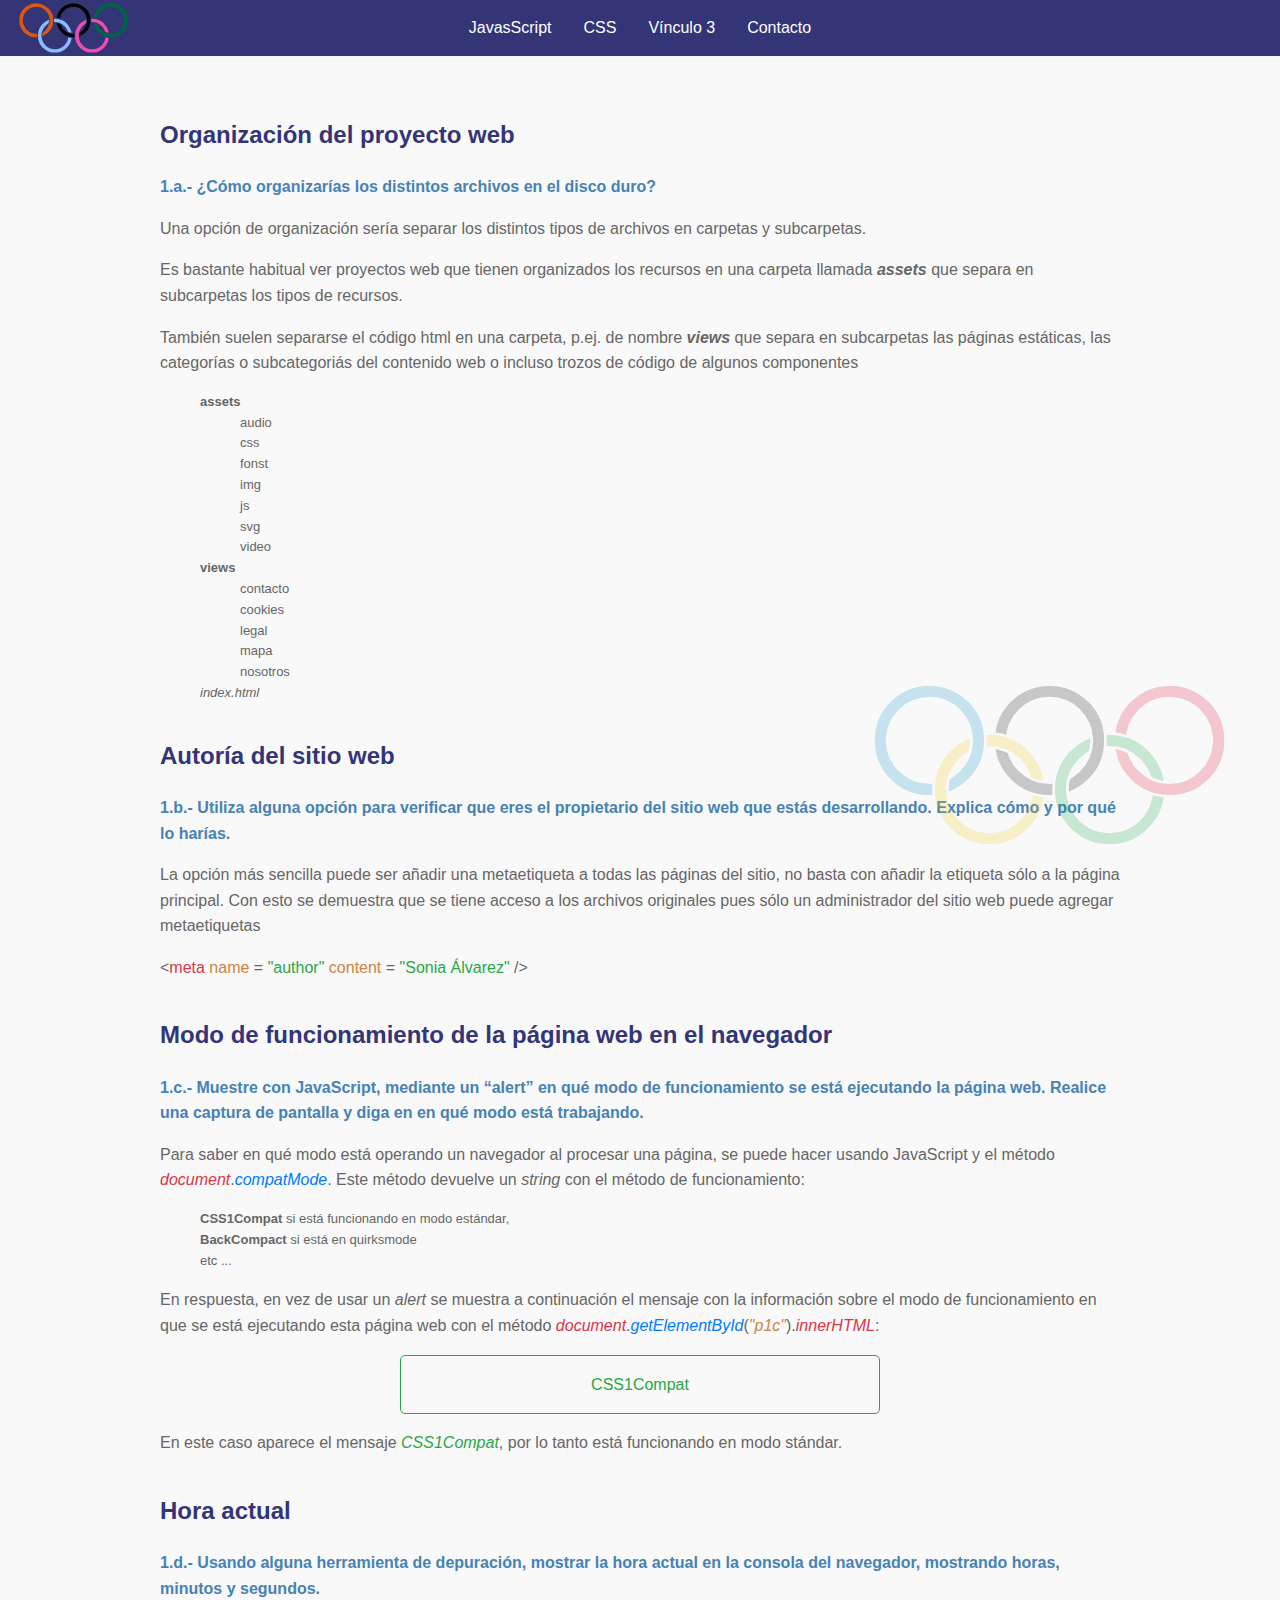
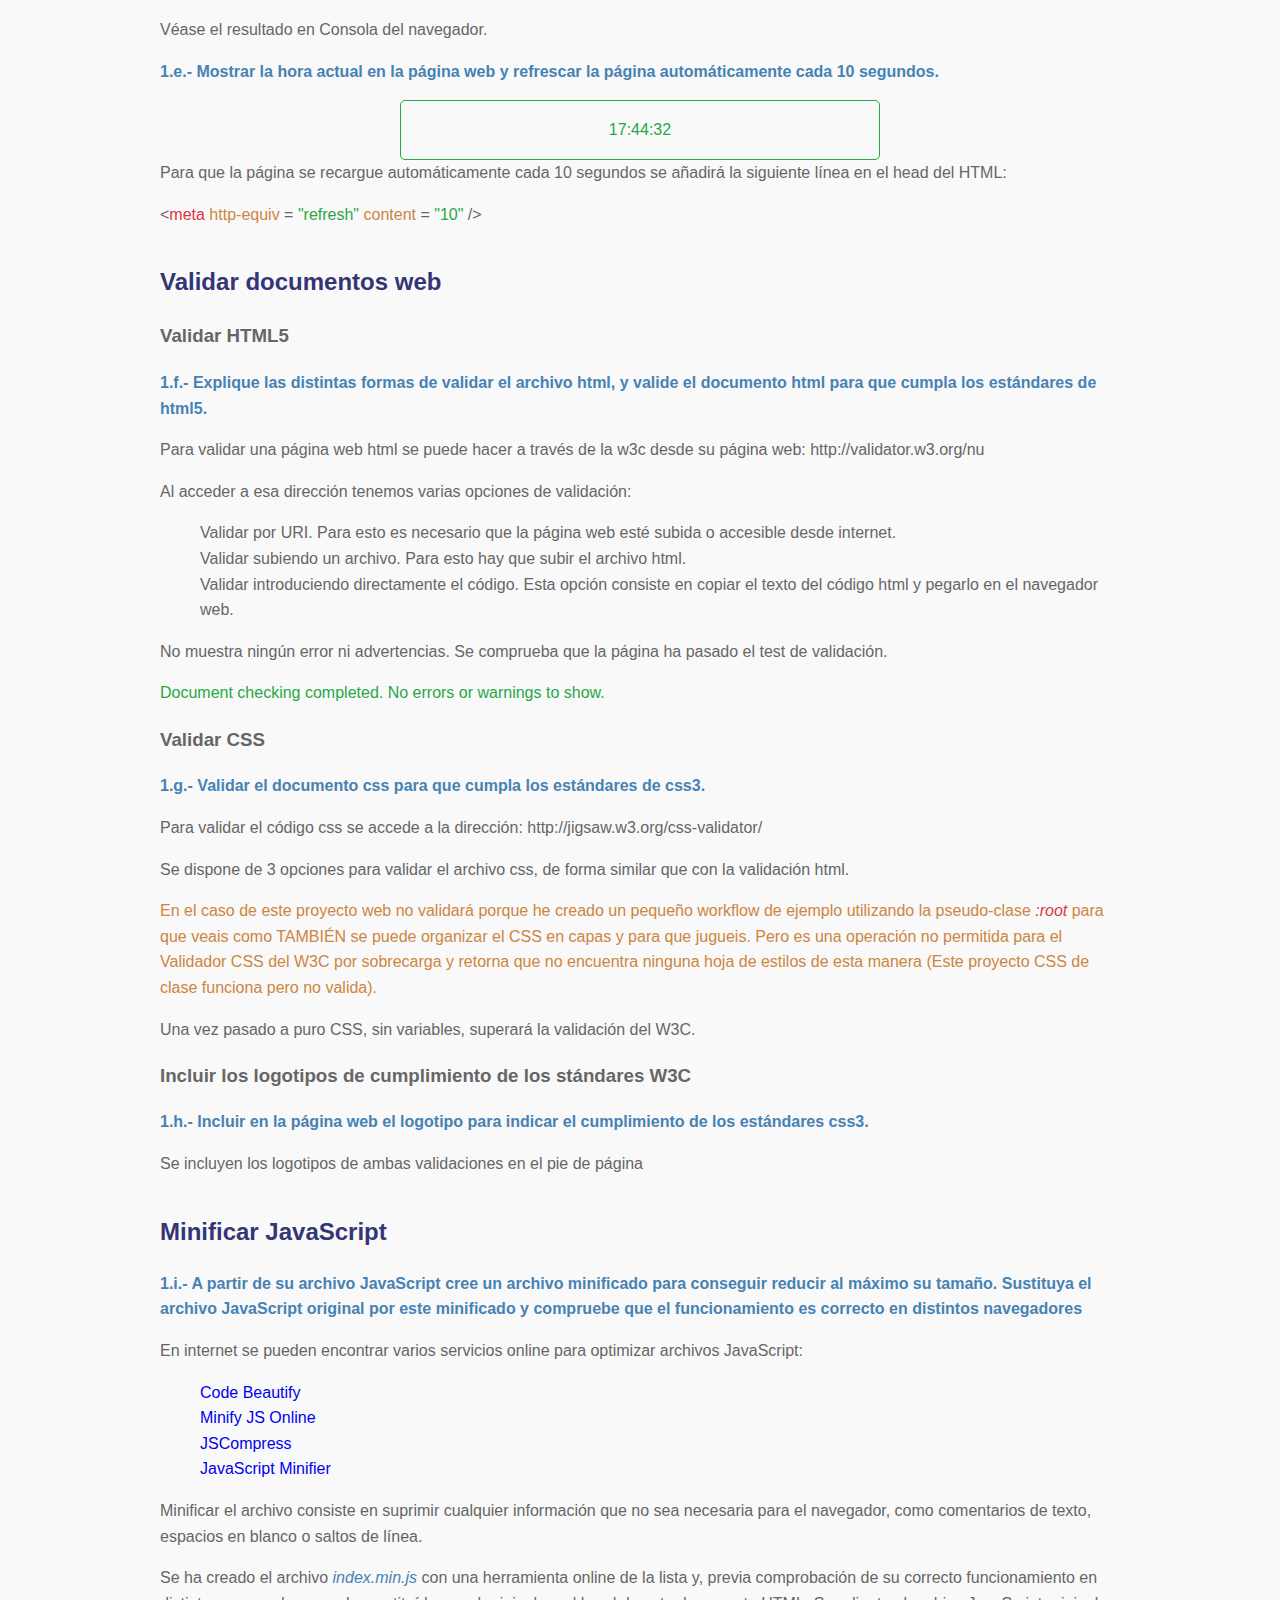
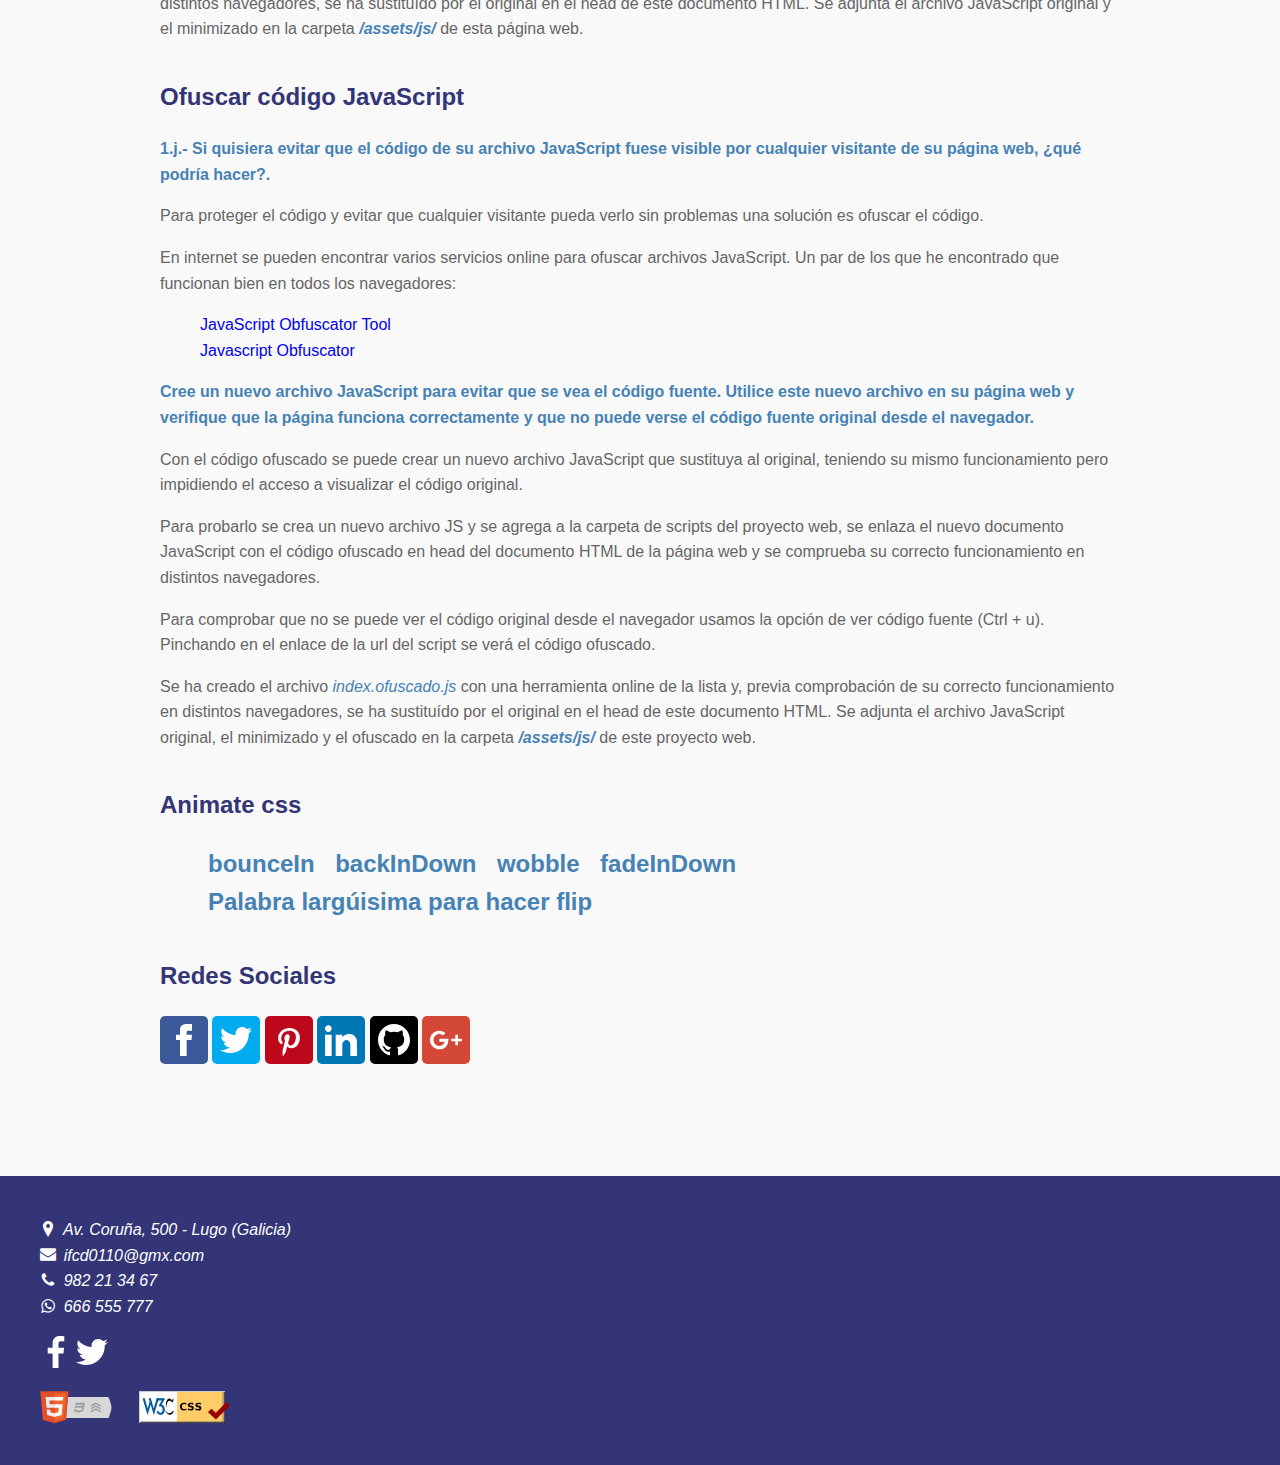
==== index.html @ 05349171 "Probando rutas a css" ====
<!DOCTYPE html>
<html lang="es" dir="ltr">

<head>
    <meta charset="utf-8" />
    <meta name="viewport" content="width=device-width, initial-scale=1.0" />
    <meta http-equiv="X-UA-Compatible" content="ie=edge" />
    <meta name="robots" content="noIndex, noFollow" />
    <meta name="description" content="UF1306 Pruebas de funcionalidades y optimización de páginas web. Unidad Didáctica 3. Pruebas y verificación" />
    <link rel="shortcut icon" href="assets/img/favicon.ico" type="image/vnd.microsoft.icon" />
    <link rel="stylesheet" href="assets/css/common/_vendors/normalize.css" />
    <link rel="stylesheet" href="assets/css/common/_vendors/animate.css" />
    <link rel="stylesheet" href="assets/css/common/utils/flexbox.css" />
    <link rel="stylesheet" href="assets/css/common/utils/visibilidad.css" />
    <link rel="stylesheet" href="assets/css/aplicado.css" />

    <!-- 1.b.- Verificar que eres el propietario del sitio web -->
    <meta name="author" content="Sonia Álvarez" />

    <!-- 1.e.- Refrescar la página automáticamente cada 10 segundos. -->
    <!-- <meta http-equiv="refresh" content="10" /> -->

    <!-- 1.c y 1.d -->
    <!-- <script src="assets/js/index.js"></script> -->

    <!-- 1.i.- A partir de su archivo JavaScript cree un archivo minificado para conseguir reducir al máximo su tamaño. -->
    <!-- <script src="assets/js/index.min.js"></script> -->

    <!-- 1.j.- Cree un nuevo archivo JavaScript para evitar que se vea el código fuente -->
    <script src="assets/js/index.ofuscado.js"></script>

    <title>UF1306 | Validaciones web</title>
</head>

<body>
    <header class="distribute">
        <a href="index.html" title="Inicio">
            <figure class="logo"></figure>
            <h1 class="pechado">MF0951 | Integración de componentes software en páginas web</h1>
        </a>
    </header>
    <nav class="main-center">
        <h2 class="pechado">Menú Principal</h2>
        <input id="icon-menu" name="icon-menu" type="checkbox" />
        <label for="icon-menu" class="icon-menu" aria-label="Abrir/Cerrar">Menú</label>

        <ul class="principal">
            <li>
                <a href="pages/javascript/index.html">JavasScript</a>
                <ul>
                    <li>
                        <a href="pages/javascript/formularios.html">Formularios</a>
                    </li>
                </ul>
            </li>
            <li>
                <a href="pages/css/index.html">CSS</a>
                <ul>
                    <li>
                        <a href="pages/css/textos.html">Textos</a>
                    </li>
                    <li>
                        <a href="pages/css/imagenes.html">Imágenes</a>
                    </li>
                    <li>
                        <a href="#">Vínculo 2.c</a>
                    </li>
                </ul>
            </li>
            <li>
                <a href="#">Vínculo 3</a>
            </li>
            <li>
                <a href="pages/contacto.html">Contacto</a>
            </li>
        </ul>
    </nav>
    <main class="agua">
        <article>
            <h2>Organización del proyecto web</h2>
            <ul>
                <li>
                    <span>

                    </span>
                </li>
            </ul>
            <p class="color-info">
                <strong>1.a.- ¿Cómo organizarías los distintos archivos en el disco duro?</strong>
            </p>
            <p>
                Una opción de organización sería separar los distintos tipos de archivos en carpetas y subcarpetas.
            </p>
            <p>
                Es bastante habitual ver proyectos web que tienen organizados los recursos en una carpeta llamada <strong><em>assets</em></strong> que separa en subcarpetas los tipos de recursos.
            </p>
            <p>
                También suelen separarse el código html en una carpeta, p.ej. de nombre <strong><em>views</em></strong> que separa en subcarpetas las páginas estáticas, las categorías o subcategoriás del contenido web o incluso trozos de código de
                algunos componentes
            </p>
            <ul class="small">
                <li>
                    <strong>assets</strong>
                    <ul>
                        <li>audio</li>
                        <li>css</li>
                        <li>fonst</li>
                        <li>img</li>
                        <li>js</li>
                        <li>svg</li>
                        <li>video</li>
                    </ul>
                </li>
                <li>
                    <strong>views</strong>
                    <ul>
                        <li>contacto</li>
                        <li>cookies</li>
                        <li>legal</li>
                        <li>mapa</li>
                        <li>nosotros</li>
                    </ul>
                </li>
                <li><em>index.html</em></li>
            </ul>
        </article>
        <article>
            <h2>Autoría del sitio web</h2>
            <p class="color-info">
                <strong>
                    1.b.- Utiliza alguna opción para verificar que eres el propietario del sitio web que estás desarrollando. Explica cómo y por qué lo harías.
                </strong>
            </p>
            <p>
                La opción más sencilla puede ser añadir una metaetiqueta a todas las páginas del sitio, no basta con añadir la etiqueta sólo a la página principal. Con esto se demuestra que se tiene acceso a los archivos originales pues sólo un
                administrador del sitio web puede agregar metaetiquetas
            </p>
            <p>&lt;<span class="color-danger">meta </span>
                <span class="color-warning">name</span>
                <span>=</span>
                <span class="color-success">"author"</span>
                <span class="color-warning">content</span>
                <span>=</span>
                <span class="color-success">"Sonia Álvarez"</span>
                <span>/></span>
            </p>
        </article>
        <article>
            <h2>Modo de funcionamiento de la página web en el navegador</h2>
            <p class="color-info">
                <strong>
                    1.c.- Muestre con JavaScript, mediante un “alert” en qué modo de funcionamiento se está ejecutando la página web. Realice una captura de pantalla y diga en en qué modo está trabajando.
                </strong>
            </p>
            <p>
                Para saber en qué modo está operando un navegador al procesar una página, se puede hacer usando JavaScript y el método <em class="color-danger">document</em>.<em class="color-primary">compatMode</em>. Este método devuelve un
                <em>string</em> con el método de funcionamiento:
            </p>
            <ul class="small">
                <li>
                    <strong>CSS1Compat</strong>
                    <span>
                        si está funcionando en modo estándar,
                    </span>
                </li>
                <li>
                    <strong>BackCompact</strong>
                    <span>
                        si está en quirksmode
                    </span>
                </li>
                <li>etc ...</li>
            </ul>

            <p>
                En respuesta, en vez de usar un <em>alert</em> se muestra a continuación el mensaje con la información sobre el modo de funcionamiento en que se está ejecutando esta página web con el método <em class="color-danger">document</em>.<em
                    class="color-primary">getElementById</em>(<em class="color-warning">"p1c"</em>).<em class="color-danger">innerHTML</em>:
            </p>
            <p id="p1c" class="color-success"></p>
            <p>
                En este caso aparece el mensaje <em id="p1c2" class="color-success"></em>, por lo tanto está funcionando en modo stándar.
            </p>
        </article>
        <article>
            <h2>Hora actual</h2>
            <p class="color-info">
                <strong>
                    1.d.- Usando alguna herramienta de depuración, mostrar la hora actual en la consola del navegador, mostrando horas, minutos y segundos.
                </strong>
            </p>
            <p>
                Véase el resultado en Consola del navegador.
            </p>
            <p class="color-info">
                <strong>
                    1.e.- Mostrar la hora actual en la página web y refrescar la página automáticamente cada 10 segundos.
                </strong>
            </p>
            <p id="p1d" class="color-success"></p>

            Para que la página se recargue automáticamente cada 10 segundos se añadirá la siguiente línea en el head del HTML:

            <p>&lt;<span class="color-danger">meta </span>
                <span class="color-warning">http-equiv</span>
                <span>=</span>
                <span class="color-success">"refresh"</span>
                <span class="color-warning">content</span>
                <span>=</span>
                <span class="color-success">"10"</span>
                <span>/></span>
            </p>
        </article>
        <article>
            <h2>Validar documentos web</h2>
            <h3>Validar HTML5</h3>
            <p class="color-info">
                <strong>
                    1.f.- Explique las distintas formas de validar el archivo html, y valide el documento html para que cumpla los estándares de html5.
                </strong>
            </p>
            <p>
                Para validar una página web html se puede hacer a través de la w3c desde su página web: http://validator.w3.org/nu
            </p>
            <p>
                Al acceder a esa dirección tenemos varias opciones de validación:
            </p>
            <ul class="abc">
                <li>
                    Validar por URI. Para esto es necesario que la página web esté subida o accesible desde internet.
                </li>
                <li>
                    Validar subiendo un archivo. Para esto hay que subir el archivo html.
                </li>
                <li>
                    Validar introduciendo directamente el código. Esta opción consiste en copiar el texto del código html y pegarlo en el navegador web.
                </li>
            </ul>
            <p>
                No muestra ningún error ni advertencias. Se comprueba que la página ha pasado el test de validación.
            </p>
            <p class="color-success">
                Document checking completed. No errors or warnings to show.
            </p>
            <h3>Validar CSS</h3>
            <p class="color-info">
                <strong>
                    1.g.- Validar el documento css para que cumpla los estándares de css3.
                </strong>
            </p>
            <p>
                Para validar el código css se accede a la dirección: http://jigsaw.w3.org/css-validator/
            </p>
            <p>
                Se dispone de 3 opciones para validar el archivo css, de forma similar que con la validación html.
            </p>
            <p class="color-warning">
                En el caso de este proyecto web no validará porque he creado un pequeño workflow de ejemplo utilizando la pseudo-clase <em class="color-danger">:root</em> para que veais como TAMBIÉN se puede organizar el CSS en capas y para que
                jugueis.
                Pero es una operación no permitida para el Validador CSS del W3C por sobrecarga y retorna que no encuentra ninguna hoja de estilos de esta manera (Este proyecto CSS de clase funciona pero no valida).
            </p>
            <p>
                Una vez pasado a puro CSS, sin variables, superará la validación del W3C.
            </p>
            <h3>Incluir los logotipos de cumplimiento de los stándares W3C</h3>
            <p class="color-info">
                <strong>
                    1.h.- Incluir en la página web el logotipo para indicar el cumplimiento de los estándares css3.
                </strong>
            </p>
            <p>
                Se incluyen los logotipos de ambas validaciones en el pie de página
            </p>
        </article>
        <article>
            <h2>Minificar JavaScript</h2>
            <p class="color-info">
                <strong>
                    1.i.- A partir de su archivo JavaScript cree un archivo minificado para conseguir reducir al máximo su tamaño. Sustituya el archivo JavaScript original por este minificado y compruebe que el funcionamiento es correcto en distintos
                    navegadores
                </strong>
            </p>
            <p>
                En internet se pueden encontrar varios servicios online para optimizar archivos JavaScript:
            </p>
            <ul>
                <li>
                    <a href="https://codebeautify.org/minify-js" target="_blank">Code Beautify</a>
                </li>
                <li>
                    <a href="https://minify-js.com/" target="_blank">Minify JS Online</a>
                </li>
                <li>
                    <a href="https://jscompress.com/" target="_blank">JSCompress</a>
                </li>
                <li>
                    <a href="https://www.toptal.com/developers/javascript-minifier/" target="_blank">JavaScript Minifier</a>
                </li>
            </ul>
            <p>
                Minificar el archivo consiste en suprimir cualquier información que no sea necesaria para el navegador, como comentarios de texto, espacios en blanco o saltos de línea.
            </p>
            <p>
                Se ha creado el archivo <em class="color-info">index.min.js</em> con una herramienta online de la lista y, previa comprobación de su correcto funcionamiento en distintos navegadores, se ha sustituído por el original en el head de este
                documento HTML. Se adjunta el archivo JavaScript original y el minimizado en la carpeta <strong class="color-info"><em>/assets/js/</em></strong> de esta página web.
            </p>
        </article>
        <article>
            <h2>Ofuscar código JavaScript</h2>
            <p class="color-info">
                <strong>
                    1.j.- Si quisiera evitar que el código de su archivo JavaScript fuese visible por cualquier visitante de su página web, ¿qué podría hacer?.
                </strong>
            </p>
            <p>
                Para proteger el código y evitar que cualquier visitante pueda verlo sin problemas una solución es ofuscar el código.
            </p>
            <p>
                En internet se pueden encontrar varios servicios online para ofuscar archivos JavaScript. Un par de los que he encontrado que funcionan bien en todos los navegadores:
            </p>
            <ul>
                <li>
                    <a href="https://www.obfuscator.io/" target="_blank">JavaScript Obfuscator Tool</a>
                </li>
                <li>
                    <a href="https://www.javascriptobfuscator.com/Javascript-Obfuscator.aspx" target="_blank"> Javascript Obfuscator</a>
                </li>
            </ul>
            <p class="color-info">
                <strong>
                    Cree un nuevo archivo JavaScript para evitar que se vea el código fuente. Utilice este nuevo archivo en su página web y verifique que la página funciona correctamente y que no puede verse el código fuente original desde el
                    navegador.
                </strong>
            </p>
            <p>
                Con el código ofuscado se puede crear un nuevo archivo JavaScript que sustituya al original, teniendo su mismo funcionamiento pero impidiendo el acceso a visualizar el código original.
            </p>
            <p>
                Para probarlo se crea un nuevo archivo JS y se agrega a la carpeta de scripts del proyecto web, se enlaza el nuevo documento JavaScript con el código ofuscado en head del documento HTML de la página web y se comprueba su correcto
                funcionamiento en distintos navegadores.
            </p>
            <p>
                Para comprobar que no se puede ver el código original desde el navegador usamos la opción de ver código fuente (Ctrl + u). Pinchando en el enlace de la url del script se verá el código ofuscado.
            </p>
            <p>
                Se ha creado el archivo <em class="color-info">index.ofuscado.js</em> con una herramienta online de la lista y, previa comprobación de su correcto funcionamiento en distintos navegadores, se ha sustituído por el original en el head de
                este documento HTML. Se adjunta el archivo JavaScript original, el minimizado y el ofuscado en la carpeta <strong class="color-info"><em>/assets/js/</em></strong> de este proyecto web.
            </p>
        </article>
        <article class="animaciones">
            <h2>Animate css</h2>
            <ul>
                <li class="animate__animated animate__bounceIn animate__infinite">bounceIn</li>
                <li class="animate__animated animate__backInDown">backInDown</li>
                <li class="animate__animated animate__wobble">wobble</li>
                <li class="animate__animated animate__fadeInDown">fadeInDown</li>
                <li class="animate__animated animate__flip animate__delay-5s">Palabra largúisima para hacer flip</li>
            </ul>
        </article>
        <article>
            <h2>Redes Sociales</h2>
            <ul class="sociales">
                <li class="facebook">
                    <a href="https://es-es.facebook.com/" target="_blank" title="Síguenos en Facebook">
                        <figure class="social facebook">
                            <svg xmlns="http://www.w3.org/2000/svg"
                                width="24" height="24" viewBox="0 0 24 24">
                                <path d="M9 8h-3v4h3v12h5v-12h3.642l.358-4h-4v-1.667c0-.955.192-1.333 1.115-1.333h2.885v-5h-3.808c-3.596 0-5.192 1.583-5.192 4.615v3.385z"/>
                            </svg>
                        </figure>
                    </a>
                </li>
                <li class="twitter">
                    <a href="https://twitter.com/" target="_blank" title="Síguenos en Twitter">
                        <figure class="social twitter">
                            <svg xmlns="http://www.w3.org/2000/svg"
                                width="24" height="24" viewBox="0 0 24 24">
                                <path
                                    d="M24 4.557c-.883.392-1.832.656-2.828.775 1.017-.609 1.798-1.574 2.165-2.724-.951.564-2.005.974-3.127 1.195-.897-.957-2.178-1.555-3.594-1.555-3.179 0-5.515 2.966-4.797 6.045-4.091-.205-7.719-2.165-10.148-5.144-1.29 2.213-.669 5.108 1.523 6.574-.806-.026-1.566-.247-2.229-.616-.054 2.281 1.581 4.415 3.949 4.89-.693.188-1.452.232-2.224.084.626 1.956 2.444 3.379 4.6 3.419-2.07 1.623-4.678 2.348-7.29 2.04 2.179 1.397 4.768 2.212 7.548 2.212 9.142 0 14.307-7.721 13.995-14.646.962-.695 1.797-1.562 2.457-2.549z"/>
                            </svg>
                        </figure>
                    </a>
                </li>
                <li class="pinterest">
                    <a href="https://www.pinterest.es/" target="_blank" title="Síguenos en Pinterest">
                        <figure class="social">
                            <svg role="img" version="1.1" xmlns="http://www.w3.org/2000/svg" xmlns:xlink="http://www.w3.org/1999/xlink" x="0px" y="0px" xml:space="preserve" aria-hidden="true"
                                width="56.693" height="56.693" viewBox="0 0 56.693 56.693">

                                <path d="m29.514499,6.909911c-13.586,0 -20.437,9.74 -20.437,17.864c0,4.918 1.862,9.293 5.855,10.922c0.655,0.27 1.242,0.01 1.432,-0.715c0.132,-0.5 0.445,-1.766 0.584,-2.295c0.191,-0.717 0.117,-0.967 -0.412,-1.594c-1.151,-1.357 -1.888,-3.115 -1.888,-5.607c0,-7.226 5.407,-13.695 14.079,-13.695c7.679,0 11.898,4.692 11.898,10.957c0,8.246 -3.649,15.205 -9.065,15.205c-2.992,0 -5.23,-2.473 -4.514,-5.508c0.859,-3.623 2.524,-7.531 2.524,-10.148c0,-2.34 -1.257,-4.292 -3.856,-4.292c-3.058,0 -5.515,3.164 -5.515,7.401c0,2.699 0.912,4.525 0.912,4.525s-3.129,13.26 -3.678,15.582c-1.092,4.625 -0.164,10.293 -0.085,10.865c0.046,0.34 0.482,0.422 0.68,0.166c0.281,-0.369 3.925,-4.865 5.162,-9.359c0.351,-1.271 2.011,-7.859 2.011,-7.859c0.994,1.896 3.898,3.562 6.986,3.562c9.191,0 15.428,-8.379 15.428,-19.595c0.001,-8.483 -7.183,-16.382 -18.101,-16.382z"/>
                            </svg>

                        </figure>
                    </a>
                </li>
                <li class="linkedin">
                    <a href="https://es.linkedin.com/" target="_blank" title="Síguenos en LinkedIn">
                        <figure class="social">
                            <svg xmlns="http://www.w3.org/2000/svg"
                                width="24" height="24" viewBox="0 0 24 24">
                                <path d="M4.98 3.5c0 1.381-1.11 2.5-2.48 2.5s-2.48-1.119-2.48-2.5c0-1.38 1.11-2.5 2.48-2.5s2.48 1.12 2.48 2.5zm.02 4.5h-5v16h5v-16zm7.982 0h-4.968v16h4.969v-8.399c0-4.67 6.029-5.052 6.029 0v8.399h4.988v-10.131c0-7.88-8.922-7.593-11.018-3.714v-2.155z"/>
                            </svg>
                        </figure>
                    </a>
                </li>
                <li class="github">
                    <a href="https://github.com/" target="_blank" title="Síguenos en GitHub">
                        <figure class="social">
                            <svg xmlns="http://www.w3.org/2000/svg"
                                width="24" height="24" viewBox="0 0 24 24">
                                <path d="M12 0c-6.626 0-12 5.373-12 12 0 5.302 3.438 9.8 8.207 11.387.599.111.793-.261.793-.577v-2.234c-3.338.726-4.033-1.416-4.033-1.416-.546-1.387-1.333-1.756-1.333-1.756-1.089-.745.083-.729.083-.729 1.205.084 1.839 1.237 1.839 1.237 1.07 1.834 2.807 1.304 3.492.997.107-.775.418-1.305.762-1.604-2.665-.305-5.467-1.334-5.467-5.931 0-1.311.469-2.381 1.236-3.221-.124-.303-.535-1.524.117-3.176 0 0 1.008-.322 3.301 1.23.957-.266 1.983-.399 3.003-.404 1.02.005 2.047.138 3.006.404 2.291-1.552 3.297-1.23 3.297-1.23.653 1.653.242 2.874.118 3.176.77.84 1.235 1.911 1.235 3.221 0 4.609-2.807 5.624-5.479 5.921.43.372.823 1.102.823 2.222v3.293c0 .319.192.694.801.576 4.765-1.589 8.199-6.086 8.199-11.386 0-6.627-5.373-12-12-12z"/>
                            </svg>
                        </figure>
                    </a>
                </li>
                <li class="googleplus">
                    <a href="https://plus.google.com/" target="_blank" title="Síguenos en Google +">
                        <figure class="social">
                            <svg xmlns="http://www.w3.org/2000/svg"
                                width="24" height="24" viewBox="0 0 24 24">
                                <path d="M7 11v2.4h3.97c-.16 1.029-1.2 3.02-3.97 3.02-2.39 0-4.34-1.979-4.34-4.42 0-2.44 1.95-4.42 4.34-4.42 1.36 0 2.27.58 2.79 1.08l1.9-1.83c-1.22-1.14-2.8-1.83-4.69-1.83-3.87 0-7 3.13-7 7s3.13 7 7 7c4.04 0 6.721-2.84 6.721-6.84 0-.46-.051-.81-.111-1.16h-6.61zm0 0 17 2h-3v3h-2v-3h-3v-2h3v-3h2v3h3v2z" fill-rule="evenodd" clip-rule="evenodd"/>
                            </svg>
                        </figure>
                    </a>
                </li>
            </ul>
        </article>
    </main>
    <footer>
        <h2 class="pechado">Pie de página</h2>
        <section class="contentinfo">
            <h3 class="pechado">Información de contacto</h3>
            <address>
                <ul>
                    <li>
                        <a href="https://goo.gl/maps/s3k1C7FEyn3WrrVn7" title="Ven a visitarnos" target="_blank">
                            <span class="icon-location" aria-hidden="true"></span>
                            <span>Av. Coruña, 500 - Lugo (Galicia)</span>
                        </a>
                    </li>
                    <li>
                        <a href="mailto:ifcd0110@gmx.com" title="Escríbenos" target="_blank">
                            <span class="icon-mail" aria-hidden="true"></span>
                            <span>ifcd0110@gmx.com</span>
                        </a>
                    </li>
                    <li>
                        <a href="tel:+34982213467" title="Llámanos" target="_blank">
                            <span class="icon-phone" aria-hidden="true"></span>
                            <span>982 21 34 67</span>
                        </a>
                    </li>
                    <li>
                        <a href="whatsapp://send?" title="Chatea con nosostros" target="_blank">
                            <span class="icon-whatsapp" aria-hidden="true"></span>
                            <span>666 555 777</span>
                        </a>
                    </li>
                </ul>
            </address>
        </section>

        <section class="sociales">
            <h3 class="pechado">Síguenos en nuestras redes sociales</h3>
            <ul>
                <li>
                    <a href="https://es-es.facebook.com/" target="_blank" title="Síguenos en Facebook">
                        <figure class="social facebook">
                            <svg role="img" version="1.1" xmlns="http://www.w3.org/2000/svg" xmlns:xlink="http://www.w3.org/1999/xlink" x="0px" y="0px" xml:space="preserve" width="16" height="16" viewBox="0 0 155.139 155.139">

                                <path d="M89.584,155.139V84.378h23.742l3.562-27.585H89.584V39.184
                         		c0-7.984,2.208-13.425,13.67-13.425l14.595-0.006V1.08C115.325,0.752,106.661,0,96.577,0C75.52,0,61.104,12.853,61.104,36.452
                         		v20.341H37.29v27.585h23.814v70.761H89.584z" />
                            </svg>

                        </figure>
                    </a>
                </li>
                <li>
                    <figure class="social twitter">
                        <svg role="img" version="1.1" xmlns="http://www.w3.org/2000/svg" xmlns:xlink="http://www.w3.org/1999/xlink" x="0px" y="0px" xml:space="preserve" width="100%" height="100%" viewBox="0 0 16 16">

                            <path
                                d="M15.969,3.058c-0.586,0.26-1.217,0.436-1.878,0.515c0.675-0.405,1.194-1.045,1.438-1.809c-0.632,0.375-1.332,0.647-2.076,0.793c-0.596-0.636-1.446-1.033-2.387-1.033c-1.806,0-3.27,1.464-3.27,3.27 c0,0.256,0.029,0.506,0.085,0.745C5.163,5.404,2.753,4.102,1.14,2.124C0.859,2.607,0.698,3.168,0.698,3.767 c0,1.134,0.577,2.135,1.455,2.722C1.616,6.472,1.112,6.325,0.671,6.08c0,0.014,0,0.027,0,0.041c0,1.584,1.127,2.906,2.623,3.206 C3.02,9.402,2.731,9.442,2.433,9.442c-0.211,0-0.416-0.021-0.615-0.059c0.416,1.299,1.624,2.245,3.055,2.271 c-1.119,0.877-2.529,1.4-4.061,1.4c-0.264,0-0.524-0.015-0.78-0.046c1.447,0.928,3.166,1.469,5.013,1.469 c6.015,0,9.304-4.983,9.304-9.304c0-0.142-0.003-0.283-0.009-0.423C14.976,4.29,15.531,3.714,15.969,3.058z" />
                        </svg>

                    </figure>
                </li>
            </ul>
        </section>

        <section class="footer__pie">
            <h3 class="pechado">Página web validada por el W3C</h3>
            <ul class="validadores">
                <li class="validator cross-centro">
                    <a href="https://validator.w3.org/nu/" target="_blank" title="Documento HTML5 validado con Nu Html Checker">
                        <figure class="xhtml5"></figure>
                    </a>
                </li>
                <li class="validator cross-centro">
                    <a href="https://jigsaw.w3.org/css-validator/" target="_blank" title="Esta página web es un documento CSS versión 3 + SVG válido!">
                        <figure class="w3c"></figure>
                    </a>
                </li>
            </ul>
        </section>
    </footer>
</body>

</html>
---- assets/css/common/utils/flexbox.css ----
/*
    todo: las clases de alineacion (justify, top, bottom ..)
    se aplican a un item unico o a todo un contenedor para que hereden sus hijos
*/
/*
    =======================
        = CLASS FLEX =
    =======================
*/
/* ----------- CONTAINER -----------
    display: flex; or inline-flex
*/

.linea,
.continente {
    display: flex;
    margin-left: auto;
    margin-right: auto;
    width: 100%;
}

.continente {
    flex-wrap: wrap;
}

/* ----------- ITEM ----------- */
.celda,
.contenido { margin: 0; }

.contenido { width : 100%; }

/*
    ================================
        = CLASS FLEX CONTAINER =
    ================================
*/
/* ----------- FLEX DIRECTION ----------------------------------
    flex-direction: row | row-reverse | column | column-reverse;
*/
.reverse,
.reverse-wrap {
    display: flex;
    flex-direction: row-reverse;
}

.reverse-wrap { flex-wrap: wrap; }

.column,
.column-wrap,
.column-reverse {
    display: flex;
    flex-direction: column;
}

.column-wrap { flex-wrap: wrap; }

.column-reverse { flex-direction: column-reverse; }


/* ========== MAIN-AXIS =================== */

/* ----------- JUSTIFY-CONTENT ------------ */
/*
    justify-content:
        flex-start | flex-end | center | space-between | space-around; */

/* --- flex-start --- */
.main-inicio,
.main-start {
    display: flex;
    justify-content: flex-start;
}

.main-start { flex-wrap: wrap; }

/* --- flex-end --- */
.main-fin,
.main-end {
    display: flex;
    justify-content: flex-end;
}

.main-end { flex-wrap: wrap; }

/* --- center --- */

.main-centro,
.main-center {
    display: flex;
    justify-content: center;
}

/* Bug ie10 idem column */
.column-main-centro,
.column-main-center {
    display: flex;
    flex-direction: column;

    justify-content: center;
    -webkit-box-pack: center;
    -ms-flex-pack: center;
    text-align: center;
}

.main-center,
.column-main-center {
    flex-wrap: wrap;
}

/* -- space-between --- */

.justificado,
.justify {
    display: flex;
    justify-content: space-between;
}

.justify { flex-wrap: wrap; }

/* --- space-around --- */

.rodeado,
.distribute {
    justify-content: space-around;
    display: flex;
}

.distribute { flex-wrap: wrap; }


/*  ======== CROSS-AXIS ========================== */

/* --------- ALIGN-ITEMS & ALIGN CONTENT ...------ */
/*
    align-items:
        flex-start | flex-end | center | baseline | stretch; */


/*  --- start --- */

.cross-inicio,
.cross-start {
    display: flex;
    align-items: flex-start;
    align-content: flex-start;
}

.cross-start { flex-wrap: wrap; }

/*  --- end --- */

.cross-fin,
.cross-end {
    display: flex;
    align-items: flex-end;
    align-content: flex-end;
}

.cross-end { flex-wrap: wrap; }


/*  --- center --- */

.cross-centro,
.cross-center {
    display: flex;
    align-items: center;
    align-content: center;
}

/* // Bug ie10 idem column */
.column-cross-centro,
.column-cross-center {
    display: flex;
    flex-direction: column;

    align-items: center;
    align-content: center;
}

.cross-center,
.column-cross-center {
    flex-wrap: wrap;
}

/* ------------------------------------------------------
    --- Centrado absoluto (vertical y horizontal) ---
--------------------------------------------------------- */

.abcentro,
.abcenter {
    display: flex;
    justify-content: center;
    align-items: center;
    align-content: center;
    text-align: center;
}

/* // Bug ie10 idem column */
.column-abcentro,
.column-abcenter {
    display: flex;
    flex-direction: column;

    justify-content: center;
    align-items: center;
    align-content: center;
    text-align: center;
}

.abcenter,
.column-abcenter {
    flex-wrap: wrap;
}
---- assets/css/common/utils/visibilidad.css ----
/* Contenido visible a algunos lectores de pantalla */

.oculto { display: none; }

/* Contenido invisible al ojo humano, pero ...  */
/* Contenido visible a la Tecnología de Asistencia (AT) */
    /* http://www.cssmojo.com/hide-content-from-sighted-users/ */
    /* Sirve para ocultar a la vista ocular pero accesible en los lectores de pantalla, robots y validadores */

.pechado {
    position: absolute !important;
    clip: rect(1px, 1px, 1px, 1px);
    /* Para ie6, ie7 */
    clip: rect(1px 1px 1px 1px);
    padding: 0 !important;
    border: 0 !important;
    height: 0px !important;
    width: 0px !important;
    overflow: hidden;
}

/* Contenido inaccesible */

.pechadisimo, .print {
    display: none;
    visibility: hidden;
    overflow-x: hidden;
    height: 0;
}
---- assets/css/aplicado.css ----
@charset "UTF-8";
/*

-------------------------------
    --- Inicializaciones ---
-------------------------------

*/

/* @import url('_app/_theme/base.css'); */

/*=============================================>>>>>
* Web Design | Content Creation
* Responsive Web Desing | Usable and Accessible Design
* Framework Css3 | Semantic html5 templates
* W3C Validator
* (CC BY-NC)
* @version 1.3 June 2017
* @author Sonia Álvarez Brasa
===============================================>>>>>*/

/*
    Las reglas agrupadas en esta categoría se aplican a
    selectores HTML puros y sin descendientes.
*/

/* A TODOS: comodin no recomendable */
*,
*:before,
*:after {
    box-sizing: border-box;
}

/* Centrado automático y familia por defecto */
body {
    margin: 0;
    font-family: sans-serif;
}

/* imagenes responsive */
img {
    max-width: 100%;
    height: auto;
}

ul {
    list-style: none;
}

a {
    text-decoration: none;
}



:root {
    /*

    --------------------------------
        --- header del sitio ---
    --------------------------------

    */
    --height-header: 3.5rem;
    /*

    --------------------------------
        --- logo del sitio ---
    --------------------------------

    */
    /* Logo olímpico 1020 x 495 pixeles */
    --url-logo-header: url('../svg/logo.svg');

    /* ratio del logo 1020/495 */
    /* ancho del logo = --height-header * ratio */
    --wlogo-header: 7.21rem;
    /* Efecto al hover */
    --logo-filter--hover: hue-rotate(180deg);
    /* Ejemplo de filtro múltiple */
    /* filter: brightness(0.8) sepia(0.8) saturate(80); */

    /*
        URL's y ratios logos validadores
    */
    --url_w3c: url('../svg/w3c/css.svg');
    --url_xhtml5: url('../svg/w3c/html5.svg');
    --w3c_ratio: 88/31;
    --xhtml5_ratio: 182/64;
    --height-w3c: 1.5em;
    /*

    ------------------------------------
        --- Colores corporativos ---
    ------------------------------------

    */
    --color-b: #333577;
    --color-t1: #807515;
    --color-t2: #553000;
    /* bootstrap Colors */
    --color-primary: #007bff;
    --color-secondary: #6c757d;
    --color-success: #28a745;
    --color-danger: #dc3545;
    --color-warning: peru;
    --color-info: #17a2b8;
    --color-light: #f8f9fa;
    --color-dark: #343a40;
    --bg-body: #f9f9f9;
    --color-body: #666666;
    /* Colores menu */
    --bg-menu: var(--color-b);
    --bg-menu-item--hover: rgba(255, 255, 255, 0.2);
    --bg-submenu: var(--color-t1);
    --bg-submenu-item--hover: rgba(255, 255, 255, 0.4);
    --bg-label-rwd: var(--color-b);
    --bg-label-rwd--hover: var(--color-b);
    --color-menu: #ffffff;
    --color-menu--hover: #fff9c4;
    --color-submenu: #ffffff;
    --color-submenu--hover: var(--color-b);
    --color-label-rwd: #ffffff;
    --color-label-rwd--hover: #fff9c4;
    /*

        --- @media queries del sitio  ---

    */
    /* Para casos de global width máximo */
    --max-width: 100%;
    /* Declaración de los @media del sitio */
    /* 480px */
    --xs: 30rem;
    /* 768px */
    --xm: 48rem;
    /* 1040px */
    --xl: 65rem;
    /* 1440px */
    --xxl: 90rem;
    /* 1600px */
    --xxxl: 100rem;


    /*
        --- Imágenes del Sitio ---
    */

    /* Categoría CSS, Página textos */
    --img_cat1_img1: url('../img/css_textos_1280x856.jpg');

    --img_cat1_img2: url('../img/css_imagenes_1280x847.jpg');
}

/*
-------------------------------------
    --- Maquetación del sitio ---
-------------------------------------

*/
/* @import url('_app/_theme/tema.css'); */


/*
    Las reglas agrupadas en esta categoria se aplican a
    todo el proyecto como identidad corporativa.
    Es la capa visual.
*/

/* ----------- MAQUETACIÓN ----------- */
html, body, main {
    min-height: 100%;
}

body {
    position: relative;
}

body>header {
    position: fixed;
    top: 0;
    height: var(--height-header);
    z-index: 3;
}

body>nav {
    position: fixed;
    top: 0;
    left: 0;
    width: 100%;
    z-index: 2;
}

body>nav ul li a {
    line-height: var(--height-header);
}

body main {
    min-height: 100%;
    /* Bug ie10 */
    min-height: 100vh;
    height: auto;
    margin-top: var(--height-header);
    width: 100%;
}

@media screen and (min-width: 49rem) {
    body main {
        /* Efecto Parallax */
        /* Height footer: */
        /* margin-bottom: 100vh;     */
        display: flex;
        flex-wrap: wrap;
        justify-content: space-between;
    }
}

/*

-------------------------------------------
    --- Icon fonts ---
-------------------------------------------

*/
/* @import url('_app/_theme/fonts.css'); */

@font-face {
  font-family: "wcstudio";
  src:url("../fonts/wcstudio.eot");
  src:url("../fonts/wcstudio.eot?#iefix") format("embedded-opentype"),
    url("../fonts/wcstudio.woff") format("woff"),
    url("../fonts/wcstudio.ttf") format("truetype"),
    url("../fonts/wcstudio.svg#wcstudio") format("svg");
  font-weight: normal;
  font-style: normal;

}

[data-icon]:before {
  font-family: "wcstudio" !important;
  content: attr(data-icon);
  font-style: normal !important;
  font-weight: normal !important;
  font-variant: normal !important;
  text-transform: none !important;
  speak: none;
  line-height: 1;
  -webkit-font-smoothing: antialiased;
  -moz-osx-font-smoothing: grayscale;
}

[class^="icon-"]:before,
[class*=" icon-"]:before {
  font-family: "wcstudio" !important;
  font-style: normal !important;
  font-weight: normal !important;
  font-variant: normal !important;
  text-transform: none !important;
  speak: none;
  line-height: 1;
  -webkit-font-smoothing: antialiased;
  -moz-osx-font-smoothing: grayscale;
}

.icon-menu:before {
  content: "\61";
}
.icon-location:before {
  content: "\62";
}
.icon-mail:before {
  content: "\63";
}
.icon-phone:before {
  content: "\64";
}
.icon-fax:before {
  content: "\65";
}
.icon-print:before {
  content: "\66";
}
.icon-mobile:before {
  content: "\67";
}
.icon-whatsapp:before {
  content: "\68";
}

[class^="icon-"]:before,
[class*=" icon-"]:before {
    position: relative;
    top: 0.1em;
    margin-right: 0.2em;
}


/*

----------------------------------------------------------------
    --- Capas (header | menu | main | aside/s | footer ) ---
----------------------------------------------------------------

*/
/* @import url('_app/_layout/header.css'); */

/*
    ----------------------------
        --- Site header ---
    ----------------------------

*/
body > header {
    background-color: var(--color-b);
}

body>header a figure.logo {
    background-image: var(--url-logo-header);
    height: var(--height-header);
    width: var(--wlogo-header);
    margin: 0;
    background-color: transparent;
    background-repeat: no-repeat;
    background-position: 50% 50%;
    background-size: cover;
    background-attachment: scroll;
    background-origin: border-box;
    filter: none;
    margin-left: 1em;
    margin-right: 1em;
}

body>header a:focus figure.logo,
body>header a:target figure.logo,
body>header a:hover figure.logo {
    /* filter: brightness(0.8) sepia(0.8) saturate(80); */
    filter: var(--logo-filter--hover);
}



/* @import url('_app/_layout/menu.css'); */

/*

    Menu & submenu Responsive

    by Sonia Álvarez

*/

body > nav {
    background-color: var(--bg-menu);
}

/* Lista principal */
body>nav ul.principal {
    margin: 0;
    padding: 0;
    list-style: none;
}

/* Listas submenus */
body>nav ul.principal li ul {
    width: auto;
    height: auto;
    margin: 0;
    padding: 0;
    list-style: none;
}
body>nav ul.principal li ul li {
    width: 100%;
}


/* Todos los ítems */
body>nav ul.principal li {
    transition: all 0.5s ease-out;
}

/* Todos los enlaces */
body>nav ul.principal li a {
    display: block;
    width: 100%;
    padding-left: 1em;
    padding-right: 1em;
    white-space: nowrap;
    font-weight: normal;
}



/* Colores del menú principal */

body>nav ul.principal {
    background-color: transparent;
}
body>nav ul.principal > li {
    background-color: var(--bg-menu);
}

body>nav ul.principal > li > a {
    color: var(--color-menu);
}

body>nav ul.principal > li:focus,
body>nav ul.principal > li:target,
body>nav ul.principal > li:hover {
    background-color: var(--bg-menu-item--hover);
}

body>nav ul.principal > li:focus > a,
body>nav ul.principal > li:target > a,
body>nav ul.principal > li:hover > a {
    color: var(--color-menu--hover);
}

/* Colores del submenú */

body>nav ul.principal li ul {
    background-color: var(--bg-submenu);
}

body>nav ul.principal>li>ul>li {
    background-color: transparent;
}

body>nav ul.principal > li > ul > li > a {
    color: var(--color-submenu);
}


body>nav ul.principal>li>ul>li:focus,
body>nav ul.principal>li>ul>li:target,
body>nav ul.principal>li>ul>li:hover {
    background-color: var(--bg-submenu-item--hover);
}

body>nav ul.principal>li>ul>li:focus > a,
body>nav ul.principal>li>ul>li:target > a,
body>nav ul.principal>li>ul>li:hover > a {
    color: var(--color-submenu--hover);
}

/*

    Colores a la inversa hasta @media 48.9rem

*/

@media screen and (max-width: 48.9rem) {
/* Colores del menú principal */

    body>nav ul.principal {
        background-color: var(--bg-submenu);
    }
    body>nav ul.principal > li {
        background-color: transparent;
    }

    body>nav ul.principal > li > a {
        color: var(--color-submenu);
    }

    body>nav ul.principal > li:focus,
    body>nav ul.principal > li:target,
    body>nav ul.principal > li:hover {
        background-color: var(--bg-submenu-item--hover);
    }

    body>nav ul.principal > li:focus > a,
    body>nav ul.principal > li:target > a,
    body>nav ul.principal > li:hover > a {
        color: var(--color-submenu--hover);
    }

    /* Colores del submenú */

    body>nav ul.principal li ul {
        background-color: transparent;
    }

    body>nav ul.principal>li>ul>li {
        background-color: var(--bg-menu);
    }

    body>nav ul.principal ul > li > a {
        color: var(--color-menu);
    }


    body>nav ul.principal>li>ul>li:focus,
    body>nav ul.principal>li>ul>li:target,
    body>nav ul.principal>li>ul>li:hover {
        background-color: var(--bg-menu-item--hover);
    }

    body>nav ul.principal ul>li:focus > a,
    body>nav ul.principal ul>li:target > a,
    body>nav ul.principal ul>li:hover > a {
        color: var(--color-menu--hover);
    }
}

@media screen and (max-width: 48.9rem) {
    body>nav {
        background-color: var(--bg-label-rwd);
    }
    #icon-menu+label {
        color: var(--color-label-rwd);
    }
    #icon-menu:checked+label {
        background-color: var(--bg-label-rwd--hover);
        color: var(--color-label-rwd--hover);
    }
}


/* Icon-fonts */
body>nav ul.principal li[class*="icon-"] {
    padding-left: 1em;
    color: var(--color-menu);
}

body>nav ul.principal li[class*="icon-"]>a {
    padding-left: 0;
}

body>nav ul.principal li[class*="icon-"]:before {
    top: 0;
}


/* Icon-font, normalmente icono hamburguesa para formato móvil */
body>nav #icon-menu {
    position: absolute !important;
    clip: rect(1px 1px 1px 1px);
    /* Para ie6, ie7 */
    clip: rect(1px 1px 1px 1px);
    padding: 0 !important;
    border: 0 !important;
    height: 1px !important;
    width: 1px !important;
    overflow: hidden;
}

/*

    Media Queries

*/
/*
    @media hasta 48.9rem

*/
@media screen and (max-width: 48.9rem) {
    body>nav ul.principal {
        width: 100%;
        height: 100%;
        max-height: calc(100vh - var(--height-header));
        overflow-y: auto;
        display: none;
    }

    body>nav ul.principal > li {
        width: 100%;
        /* border-bottom */
        height: calc(100% - 1px);
    }
    body>nav ul.principal li {
        border-bottom: 1px solid rgba(255,255,255, 0.2);
    }
    body>nav ul.principal > li ul {
        padding-left: 2em;
    }

    body>nav ul.principal li:last-child {
        border-bottom: none;
        padding-bottom: 2em;
    }

    #icon-menu+label {
        display: block;
        line-height: var(--height-header);
        text-align: center;
        cursor: pointer;
    }

    #icon-menu:checked+label {
        width: 100%;
    }

    #icon-menu:checked~ul.principal {
        display: block;
    }
}

/*
    @media desde 49rem

*/

@media all and (min-width: 49rem) {
    body>nav ul.principal {
        display: flex;
        justify-content: center;
    }

    body>nav ul.principal>li {
        display: inline-flex;
        position: relative;
    }

    body>nav ul.principal>li[class*="icon-"]:before {
        top: -0.1em;
    }

    body>nav ul.principal>li>ul {
        position: absolute;
        top: var(--height-header);
        transition: opacity 0.5s linear;
        /* opacity: 0; */
        display: none;
    }

    body>nav ul.principal>li>ul li {
        padding-left: 1em;
        padding-right: 1em;
        margin-bottom: 1px;
    }

    body>nav ul.principal>li:focus>ul,
    body>nav ul.principal>li:target>ul,
    body>nav ul.principal>li:hover>ul {
        display: block;
    }

    #icon-menu {
        display: none;
    }

    #icon-menu+label {
        display: none;
    }
}




/* @import url('_app/_layout/footer.css'); */

body>footer {
    position: relative;
    width: 100%;
    padding-top: 2%;
    padding-bottom: 2%;
    background-color: var(--color-b);
}

body > footer a {
    color: white;
}

body > footer a:hover {
    color: yellow;
    border-bottom: 1px solid yellow;
}

body > footer ul.validadores {
    display: flex;
    justify-content: flex-start;
}

body > footer ul li.validator {
}

body > footer ul li.validator a {
    display: inline-block;
    padding: 0 0.5em 0 0;
}


body > footer ul li.validator a img.w3c,
body > footer ul li.validator a figure.w3c {
    background-image: var(--url_w3c);
}

body > footer ul li.validator a img.xhtml5,
body > footer ul li.validator a figure.xhtml5 {
    background-image: var(--url_xhtml5);
}

body > footer ul li.validator a img,
body > footer ul li.validator a figure {
    height: 2em;
    width: 5.68em;
    margin: 0;
    border: 0;
    background-color: transparent;
    background-repeat: no-repeat;
    background-position: 50% 50%;
    background-size: cover;
    background-attachment: scroll;
    background-origin: border-box;
}



/* @import url('_app/_layout/formularios.css'); */


body main {
    width: 90%;
    margin: 0 auto;
}

form.form {
    display: inline-block;
}

form.form fieldset {
    margin: 1em;
    border-radius: 5px;
}

form.form fieldset legend {
    margin: 1em;
    margin-bottom: 0;
    padding: 1em 1.5em;
    border: 1px solid grey;
    text-align: left;
    font-weight: 700;
    border-radius: 5px;
    background: hsla(0, 0%, 100%, .6);
    box-shadow: 0 0 30pt rgba(0, 0, 0, .25), 0 0 5pt rgba(0, 0, 0, .22);
}

form.form ul {
    margin: 0;
    padding: 2em;
    list-style: none;
}

form.form ul li {
    padding: 0.5em;
    display: inline-block;
}

form.form input,
form.form textarea {
    margin-top: 1em;
    padding: 0.2em 0.5em;
    line-height: 2.5;
}

form.form input:focus,
form.form textarea:focus {
    outline: none;
    background-color: lightyellow;
}

form.form input::-moz-placeholder, form.form textarea::-moz-placeholder {
    color: lightgrey;
}

form.form input:-ms-input-placeholder, form.form textarea:-ms-input-placeholder {
    color: lightgrey;
}

form.form input::placeholder,
form.form textarea::placeholder {
    color: lightgrey;
}

form.form input:focus::-moz-placeholder, form.form textarea:focus::-moz-placeholder {
    color: transparent;
}

form.form input:focus:-ms-input-placeholder, form.form textarea:focus:-ms-input-placeholder {
    color: transparent;
}

form.form input:focus::placeholder,
form.form textarea:focus::placeholder {
    color: transparent;
}

form.form p.info {
    text-align: left;
}

form.form ul.enviar {
    text-align: center;
}

form.form ul.enviar li {
    display: inline-block;
    padding: 1em 2em;
}

form.form ul.enviar li input {
    padding: 1em 2em;
    cursor: pointer;
}

form.form ul li.textarea {
    display: block;
}

form.form ul li.textarea textarea {
    width: 100%;
    margin-top: 1em;
}

form.form li.radio ul {
    display: inline-block;
    padding: 0;
}


form.form fieldset > ul > li > label,
form.form fieldset > ul > li > strong {
    display: block;
    font-weight: bold;
}

form.form fieldset > ul > li > label[for="acepto"] a {
    display: inline;
}


form.form p#errores {
    display: none;
    text-align: center;
}

form.form p#errores.success {
    display: block;
    color: green;
}

form.form p#errores.danger {
    display: block;
    color: tomato;
}




/*

----------------------------------------------------------------
    --- Vistas, estilos de las páginas ---
----------------------------------------------------------------

*/
/* @import url('_app/_views/common.css'); */

.color-primary {
    color: var(--color-primary);
}

.color-secondary {
    color: var(--color-secondary);
}

.color-success {
    color: var(--color-success);
}

.color-danger {
    color: var(--color-danger);
}

.color-warning {
    color: var(--color-warning);
}

.color-light {
    color: var(--color-light);
}

.color-dark {
    color: var(--color-dark);
}

.color-required {
    color: tomato;
}

.color-optional {
    color: inherit;
}

.color-info {
    color: steelblue;
}

.small {
    font-size: small;
}

.image-before:before {
    position: absolute;
    content: '';
    top: 0;
    left: 0;
    width: 100%;
    height: 100%;
    background-position: 50% 50%;
    background-size: cover;
    background-repeat: no-repeat;
    background-attachment: scroll;
    background-origin: border-box;
}

/* Marca de agua */

.agua:before {
    position: fixed;
    content: '';
    /* top : 10vh; */
    bottom: 5vh;
    right: 5vh;
    /* ratio del logo 1020/495 */
    height: 20vh;
    /* width de la marca de agua =  height * ratio */
    width: 41.21vh;
    opacity: 0.2;
    background-image: url('../svg/logo.svg');
    background-position: 50% 50%;
    background-size: cover;
    background-repeat: no-repeat;
}

/* Estilos iconos sociales */

ul.sociales {
    padding: 0;
}

ul.sociales li,
section.sociales ul li {
    display: inline-block;
}

ul.sociales li a {
    width: 3em;
    height: 3em;
    display: block;
    padding: 0.5em;
    border-radius: 5px;
}

figure.social {
    margin: 0;
}

ul.sociales figure.social svg {
    width: 100%;
    height: 100%;
    fill: white;
}




/* Frontal y hover Facebook */

ul.sociales li.facebook a {
    background-color: #3B5998;
}

ul.sociales li.facebook a:hover svg {
    fill: #3B5998;
}

/* Frontal y hover Twitter */

ul.sociales li.twitter a {
    background-color: #00ACEE;
}

ul.sociales li.twitter a:hover svg {
    fill: #00ACEE;
}

/* Frontal y hover Pinterest */

ul.sociales li.pinterest a {
    background-color: #BD081C;
}

ul.sociales li.pinterest a:hover svg {
    fill: #BD081C;
}

/* Frontal y hover LinkedIn */

ul.sociales li.linkedin a {
    background-color: #0077B5;
}

ul.sociales li.linkedin a:hover svg {
    fill: #0077B5;
}

/* Frontal y hover GitHub */

ul.sociales li.github a {
    background-color: #000000;
}

ul.sociales li.github a:hover svg {
    fill: #000000;
}

/* Frontal y hover Google+ */

ul.sociales li.googleplus a {
    background-color: #D34836;
}

ul.sociales li.googleplus a:hover svg {
    fill: #D34836;
}




/* Para todos */
ul.sociales li a:hover {
    background-color: transparent;
}


/* figure.facebook svg {
    fill: #3B5998;
}

figure.facebook:hover svg {
} */

/* figure.twitter svg path {
    fill: #00ACEE;
}

figure.twitter:hover svg {
    background-color: #00ACEE;
}
figure.twitter:hover svg path {
    fill: white;
} */

footer .social svg {
    fill: white;
}

section.sociales figure.social svg {
    width: 2em;
    height: 2em;
}



/* Estilos animate.css */

article.animaciones ul li {
    display: inline-block;
    margin: 0 0.5rem;

    font-weight: bold;
    font-size: x-large;
    color: steelblue;
}

header.portada {
    position: relative;
    width: 100%;
    height: 40vh;
}

.portada:before {
    opacity: 1;
    filter: brightness(1) blur(2px) grayscale(0.8);
}

.portada.textos:before {
    background-image: var(--img_cat1_img1);
}
.portada.imagenes:before {
    background-image: var(--img_cat1_img2);
}

header.portada h2 {
    position: absolute;
    margin: 0;
    padding: 1em;
    width: 100%;
    background: rgba(51, 53, 119, 0.5);
    top: 30%;
    text-align: center;
    color: white;
}

body.nocturno {
    background-color: black;
}
main.nocturno {
    background-color: black;
    color: white;
}

main.nocturno a {
    color: yellow;
}

main.nocturno a:target,
main.nocturno a:focus,
main.nocturno a:hover {
    color: white;
    border-bottom: 1px solid white;
}













body {
    background-color: var(--bg-body);
    color: var(--color-body);
    line-height: 1.6;
}

body main article h2 {
    color: var(--color-b);
}

@media screen and (max-width: 30rem) {
    body main {
        padding: 2.5vw;
    }
}

@media screen and (max-width: 48rem) {
    body main {
        padding: 5vw;
    }
}

@media screen and (max-width: 90rem) {
    body main {
        padding: 7.5vw;
    }
}

@media screen and (min-width: 91rem) {
    body main {
        padding: 10vw;
    }
}

/* @import url('_app/_views/index.css'); */

body main article #p1c,
body main article #p1d {
    /* display: inline-block; */
    width: 50%;
    padding: 1em;
    margin: 0 auto;
    text-align: center;
    border: 1px solid;
    border-radius: 5px;
}
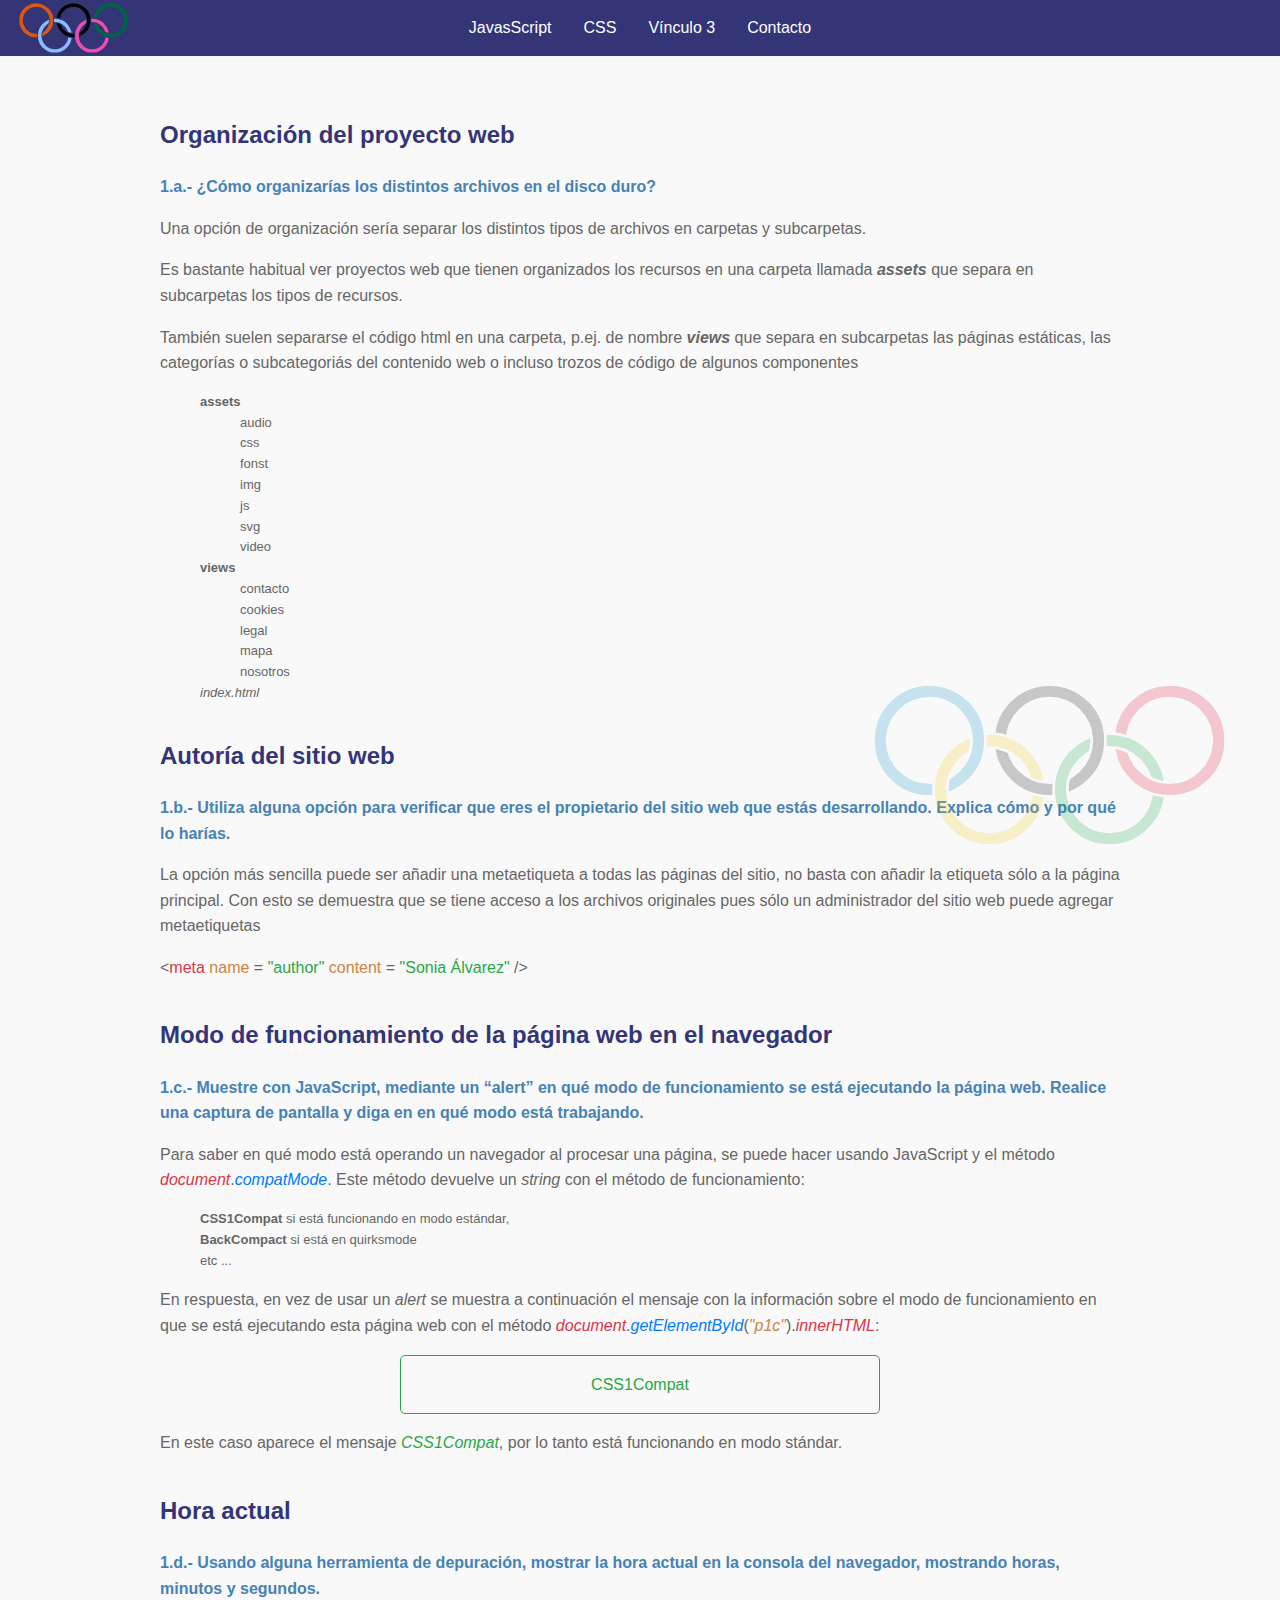
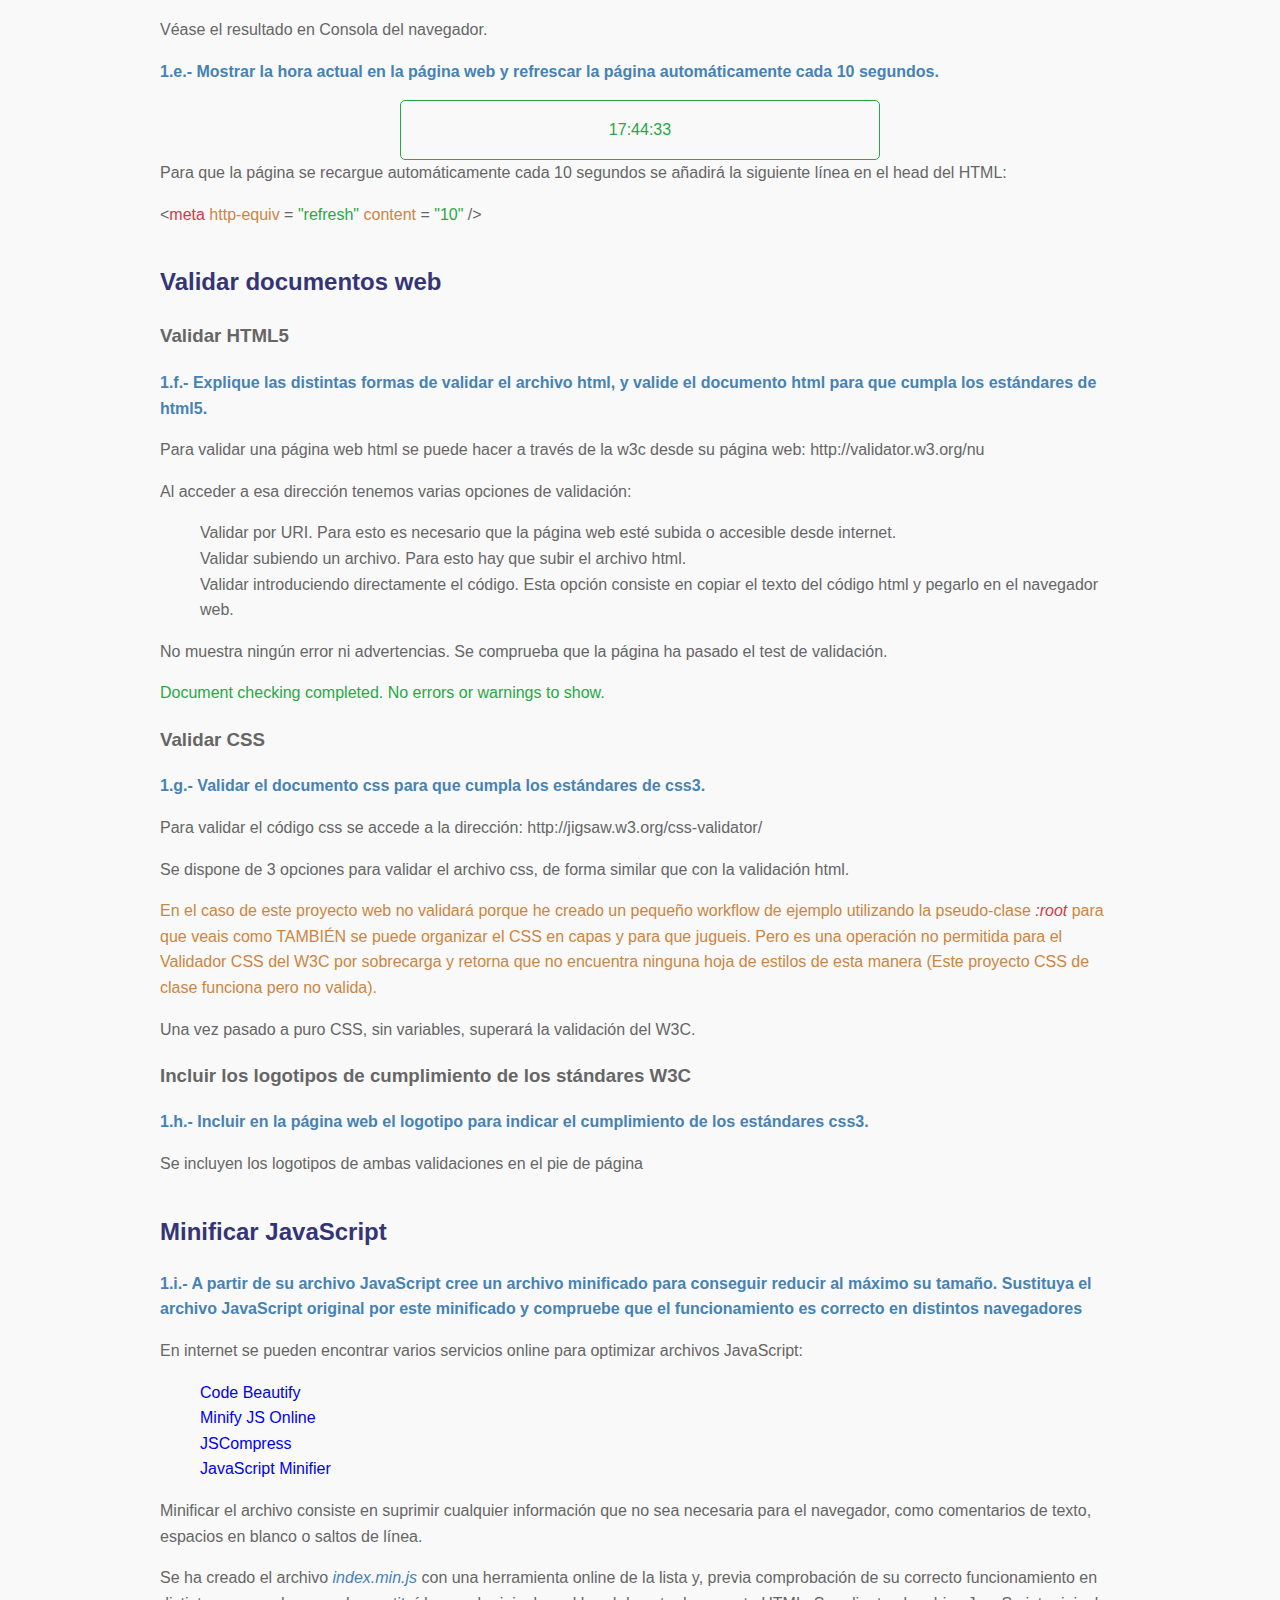
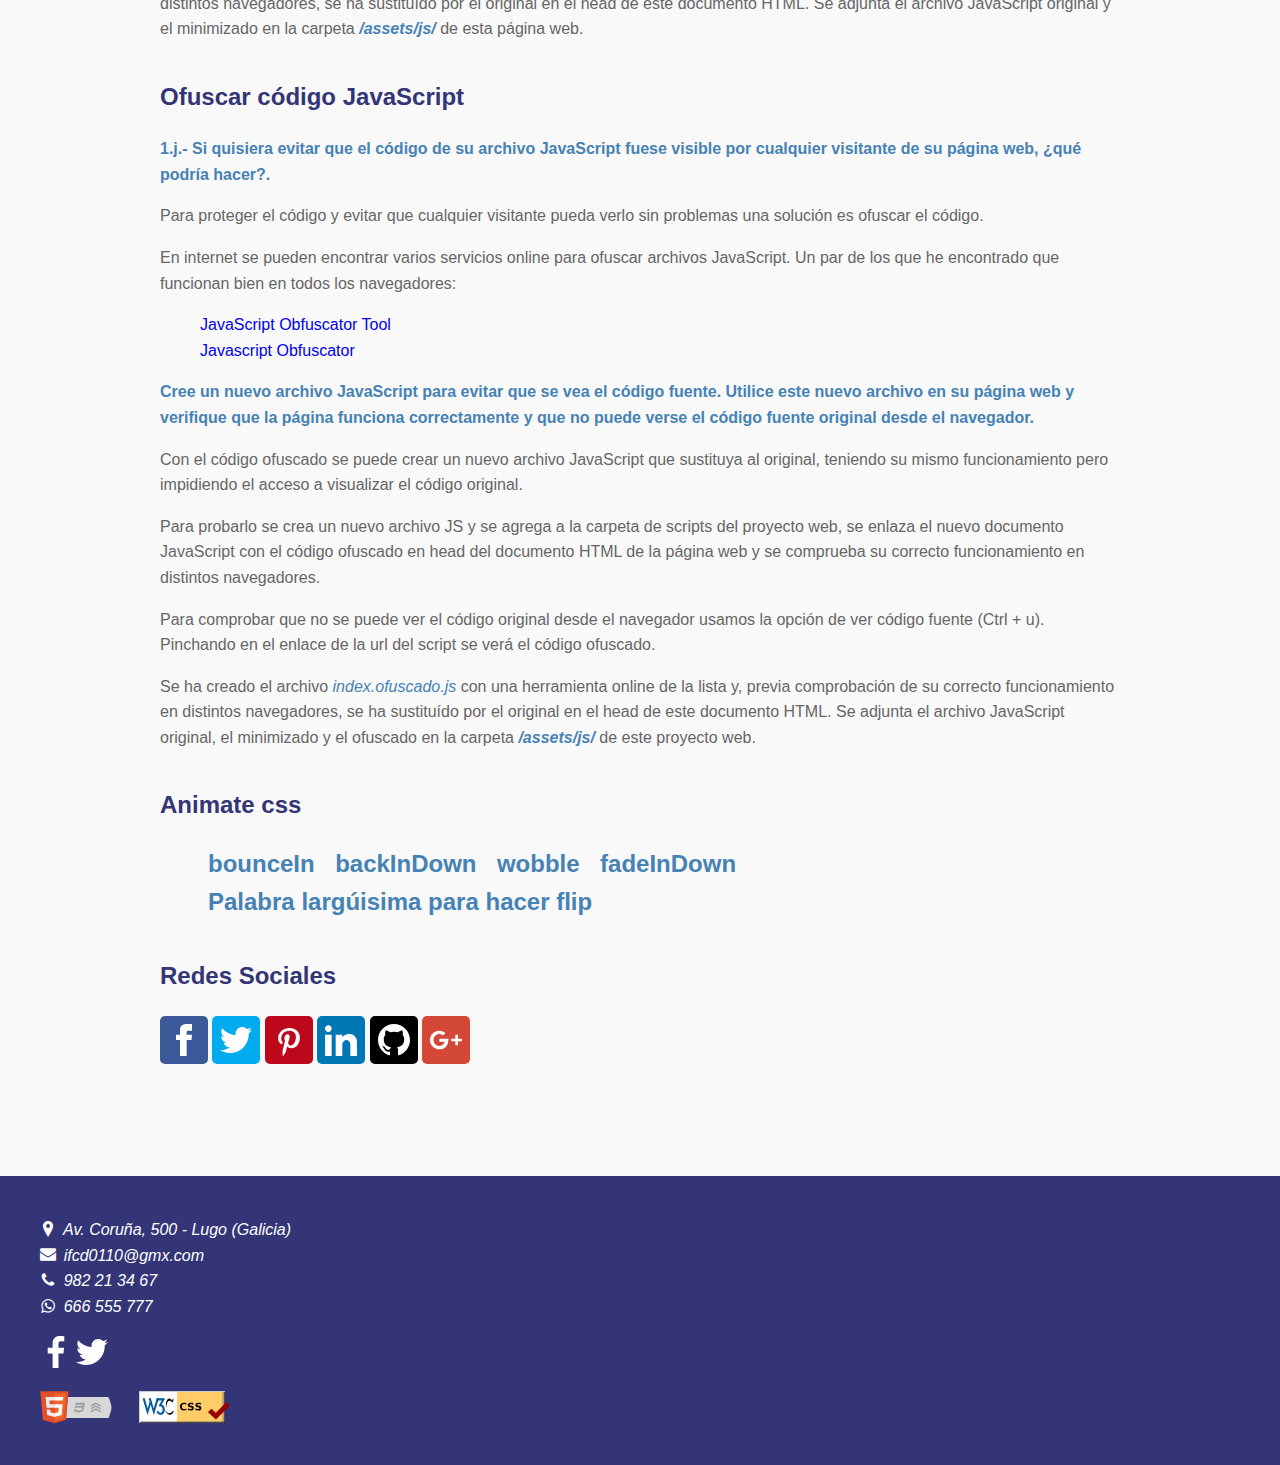
==== commit bd1d8210: "Vuelve a situación anterior" ====
--- a/index.html
+++ b/index.html
@@ -8,10 +8,10 @@
     <meta name="robots" content="noIndex, noFollow" />
     <meta name="description" content="UF1306 Pruebas de funcionalidades y optimización de páginas web. Unidad Didáctica 3. Pruebas y verificación" />
     <link rel="shortcut icon" href="assets/img/favicon.ico" type="image/vnd.microsoft.icon" />
-    <link rel="stylesheet" href="assets/css/common/_vendors/normalize.css" />
-    <link rel="stylesheet" href="assets/css/common/_vendors/animate.css" />
-    <link rel="stylesheet" href="assets/css/common/utils/flexbox.css" />
-    <link rel="stylesheet" href="assets/css/common/utils/visibilidad.css" />
+    <link rel="stylesheet" href="assets/css/_common/_vendors/normalize.css" />
+    <link rel="stylesheet" href="assets/css/_common/_vendors/animate.css" />
+    <link rel="stylesheet" href="assets/css/_common/_utils/flexbox.css" />
+    <link rel="stylesheet" href="assets/css/_common/_utils/visibilidad.css" />
     <link rel="stylesheet" href="assets/css/aplicado.css" />
 
     <!-- 1.b.- Verificar que eres el propietario del sitio web -->
--- a/assets/css/_common/_utils/flexbox.css
+++ b/assets/css/_common/_utils/flexbox.css
@@ -0,0 +1,214 @@
+/*
+    todo: las clases de alineacion (justify, top, bottom ..)
+    se aplican a un item unico o a todo un contenedor para que hereden sus hijos
+*/
+/*
+    =======================
+        = CLASS FLEX =
+    =======================
+*/
+/* ----------- CONTAINER -----------
+    display: flex; or inline-flex
+*/
+
+.linea,
+.continente {
+    display: flex;
+    margin-left: auto;
+    margin-right: auto;
+    width: 100%;
+}
+
+.continente {
+    flex-wrap: wrap;
+}
+
+/* ----------- ITEM ----------- */
+.celda,
+.contenido { margin: 0; }
+
+.contenido { width : 100%; }
+
+/*
+    ================================
+        = CLASS FLEX CONTAINER =
+    ================================
+*/
+/* ----------- FLEX DIRECTION ----------------------------------
+    flex-direction: row | row-reverse | column | column-reverse;
+*/
+.reverse,
+.reverse-wrap {
+    display: flex;
+    flex-direction: row-reverse;
+}
+
+.reverse-wrap { flex-wrap: wrap; }
+
+.column,
+.column-wrap,
+.column-reverse {
+    display: flex;
+    flex-direction: column;
+}
+
+.column-wrap { flex-wrap: wrap; }
+
+.column-reverse { flex-direction: column-reverse; }
+
+
+/* ========== MAIN-AXIS =================== */
+
+/* ----------- JUSTIFY-CONTENT ------------ */
+/*
+    justify-content:
+        flex-start | flex-end | center | space-between | space-around; */
+
+/* --- flex-start --- */
+.main-inicio,
+.main-start {
+    display: flex;
+    justify-content: flex-start;
+}
+
+.main-start { flex-wrap: wrap; }
+
+/* --- flex-end --- */
+.main-fin,
+.main-end {
+    display: flex;
+    justify-content: flex-end;
+}
+
+.main-end { flex-wrap: wrap; }
+
+/* --- center --- */
+
+.main-centro,
+.main-center {
+    display: flex;
+    justify-content: center;
+}
+
+/* Bug ie10 idem column */
+.column-main-centro,
+.column-main-center {
+    display: flex;
+    flex-direction: column;
+
+    justify-content: center;
+    -webkit-box-pack: center;
+    -ms-flex-pack: center;
+    text-align: center;
+}
+
+.main-center,
+.column-main-center {
+    flex-wrap: wrap;
+}
+
+/* -- space-between --- */
+
+.justificado,
+.justify {
+    display: flex;
+    justify-content: space-between;
+}
+
+.justify { flex-wrap: wrap; }
+
+/* --- space-around --- */
+
+.rodeado,
+.distribute {
+    justify-content: space-around;
+    display: flex;
+}
+
+.distribute { flex-wrap: wrap; }
+
+
+/*  ======== CROSS-AXIS ========================== */
+
+/* --------- ALIGN-ITEMS & ALIGN CONTENT ...------ */
+/*
+    align-items:
+        flex-start | flex-end | center | baseline | stretch; */
+
+
+/*  --- start --- */
+
+.cross-inicio,
+.cross-start {
+    display: flex;
+    align-items: flex-start;
+    align-content: flex-start;
+}
+
+.cross-start { flex-wrap: wrap; }
+
+/*  --- end --- */
+
+.cross-fin,
+.cross-end {
+    display: flex;
+    align-items: flex-end;
+    align-content: flex-end;
+}
+
+.cross-end { flex-wrap: wrap; }
+
+
+/*  --- center --- */
+
+.cross-centro,
+.cross-center {
+    display: flex;
+    align-items: center;
+    align-content: center;
+}
+
+/* // Bug ie10 idem column */
+.column-cross-centro,
+.column-cross-center {
+    display: flex;
+    flex-direction: column;
+
+    align-items: center;
+    align-content: center;
+}
+
+.cross-center,
+.column-cross-center {
+    flex-wrap: wrap;
+}
+
+/* ------------------------------------------------------
+    --- Centrado absoluto (vertical y horizontal) ---
+--------------------------------------------------------- */
+
+.abcentro,
+.abcenter {
+    display: flex;
+    justify-content: center;
+    align-items: center;
+    align-content: center;
+    text-align: center;
+}
+
+/* // Bug ie10 idem column */
+.column-abcentro,
+.column-abcenter {
+    display: flex;
+    flex-direction: column;
+
+    justify-content: center;
+    align-items: center;
+    align-content: center;
+    text-align: center;
+}
+
+.abcenter,
+.column-abcenter {
+    flex-wrap: wrap;
+}
--- a/assets/css/_common/_utils/visibilidad.css
+++ b/assets/css/_common/_utils/visibilidad.css
@@ -0,0 +1,29 @@
+/* Contenido visible a algunos lectores de pantalla */
+
+.oculto { display: none; }
+
+/* Contenido invisible al ojo humano, pero ...  */
+/* Contenido visible a la Tecnología de Asistencia (AT) */
+    /* http://www.cssmojo.com/hide-content-from-sighted-users/ */
+    /* Sirve para ocultar a la vista ocular pero accesible en los lectores de pantalla, robots y validadores */
+
+.pechado {
+    position: absolute !important;
+    clip: rect(1px, 1px, 1px, 1px);
+    /* Para ie6, ie7 */
+    clip: rect(1px 1px 1px 1px);
+    padding: 0 !important;
+    border: 0 !important;
+    height: 0px !important;
+    width: 0px !important;
+    overflow: hidden;
+}
+
+/* Contenido inaccesible */
+
+.pechadisimo, .print {
+    display: none;
+    visibility: hidden;
+    overflow-x: hidden;
+    height: 0;
+}
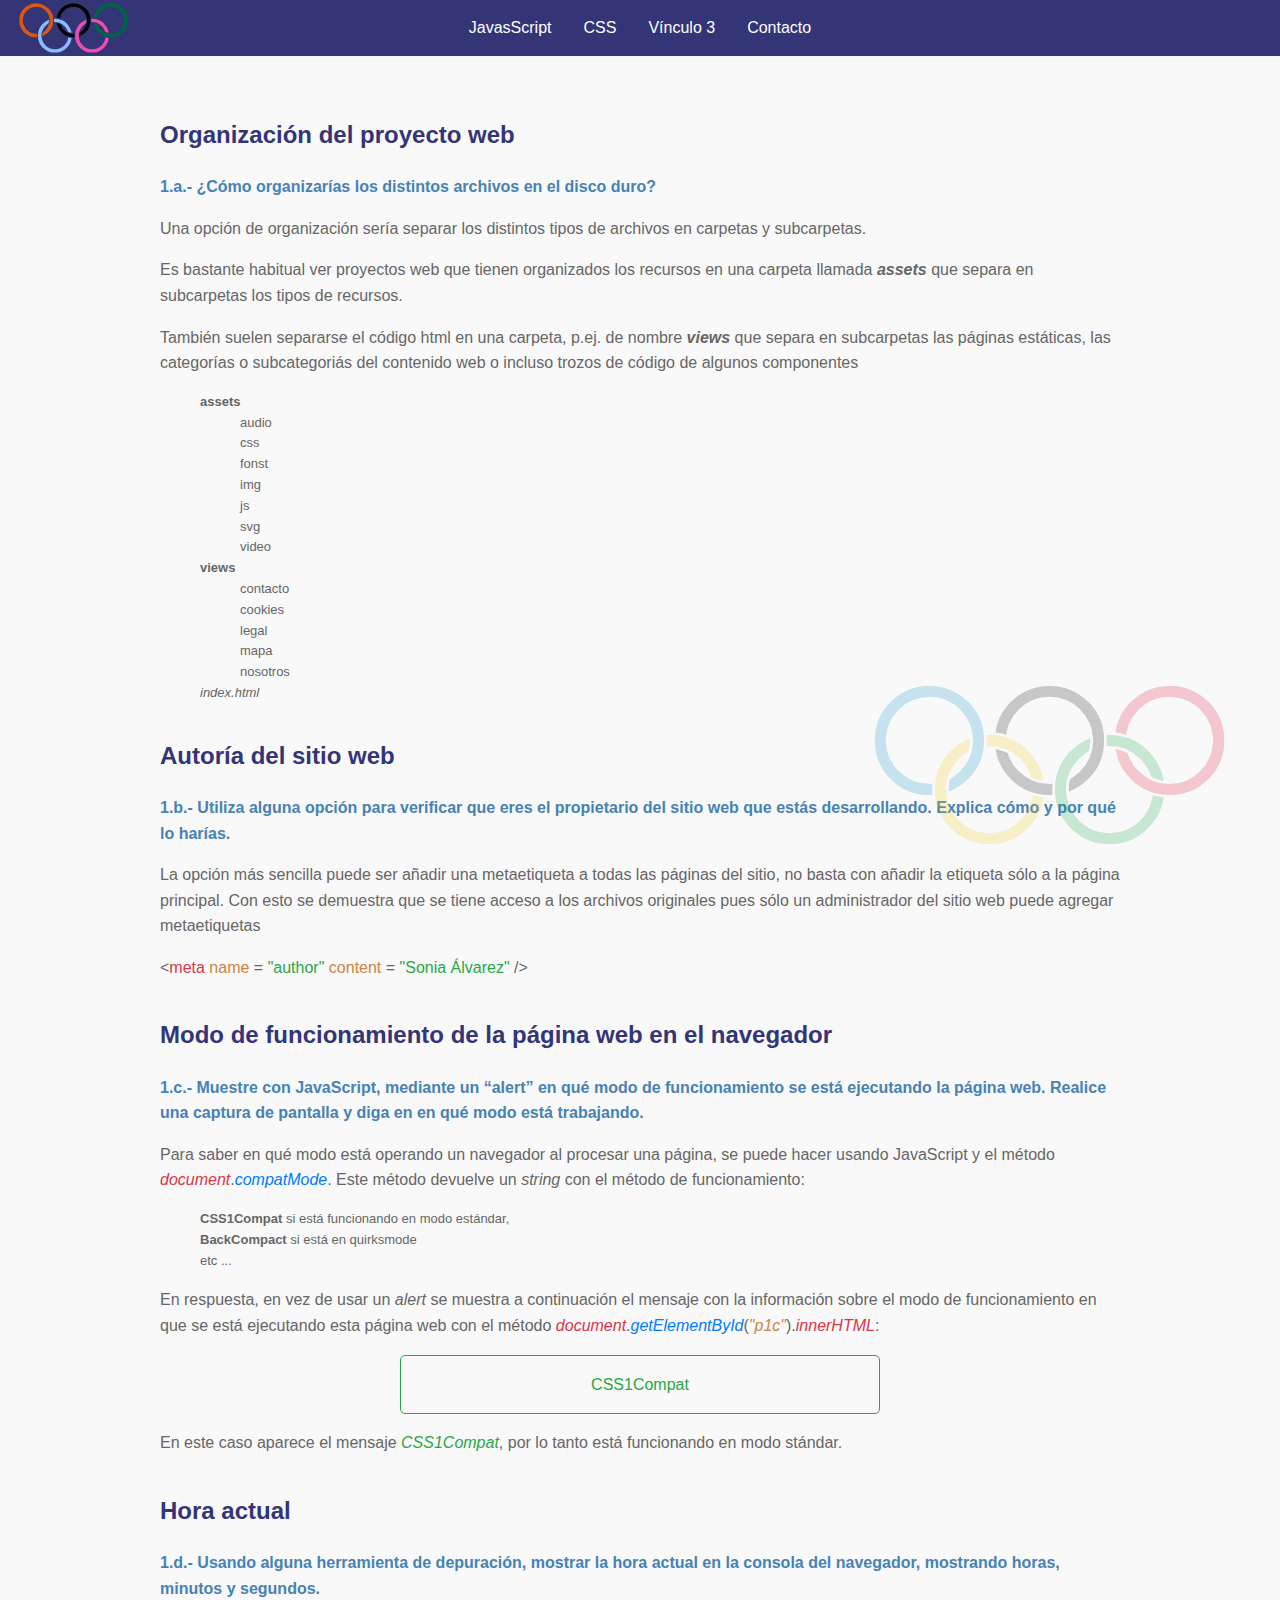
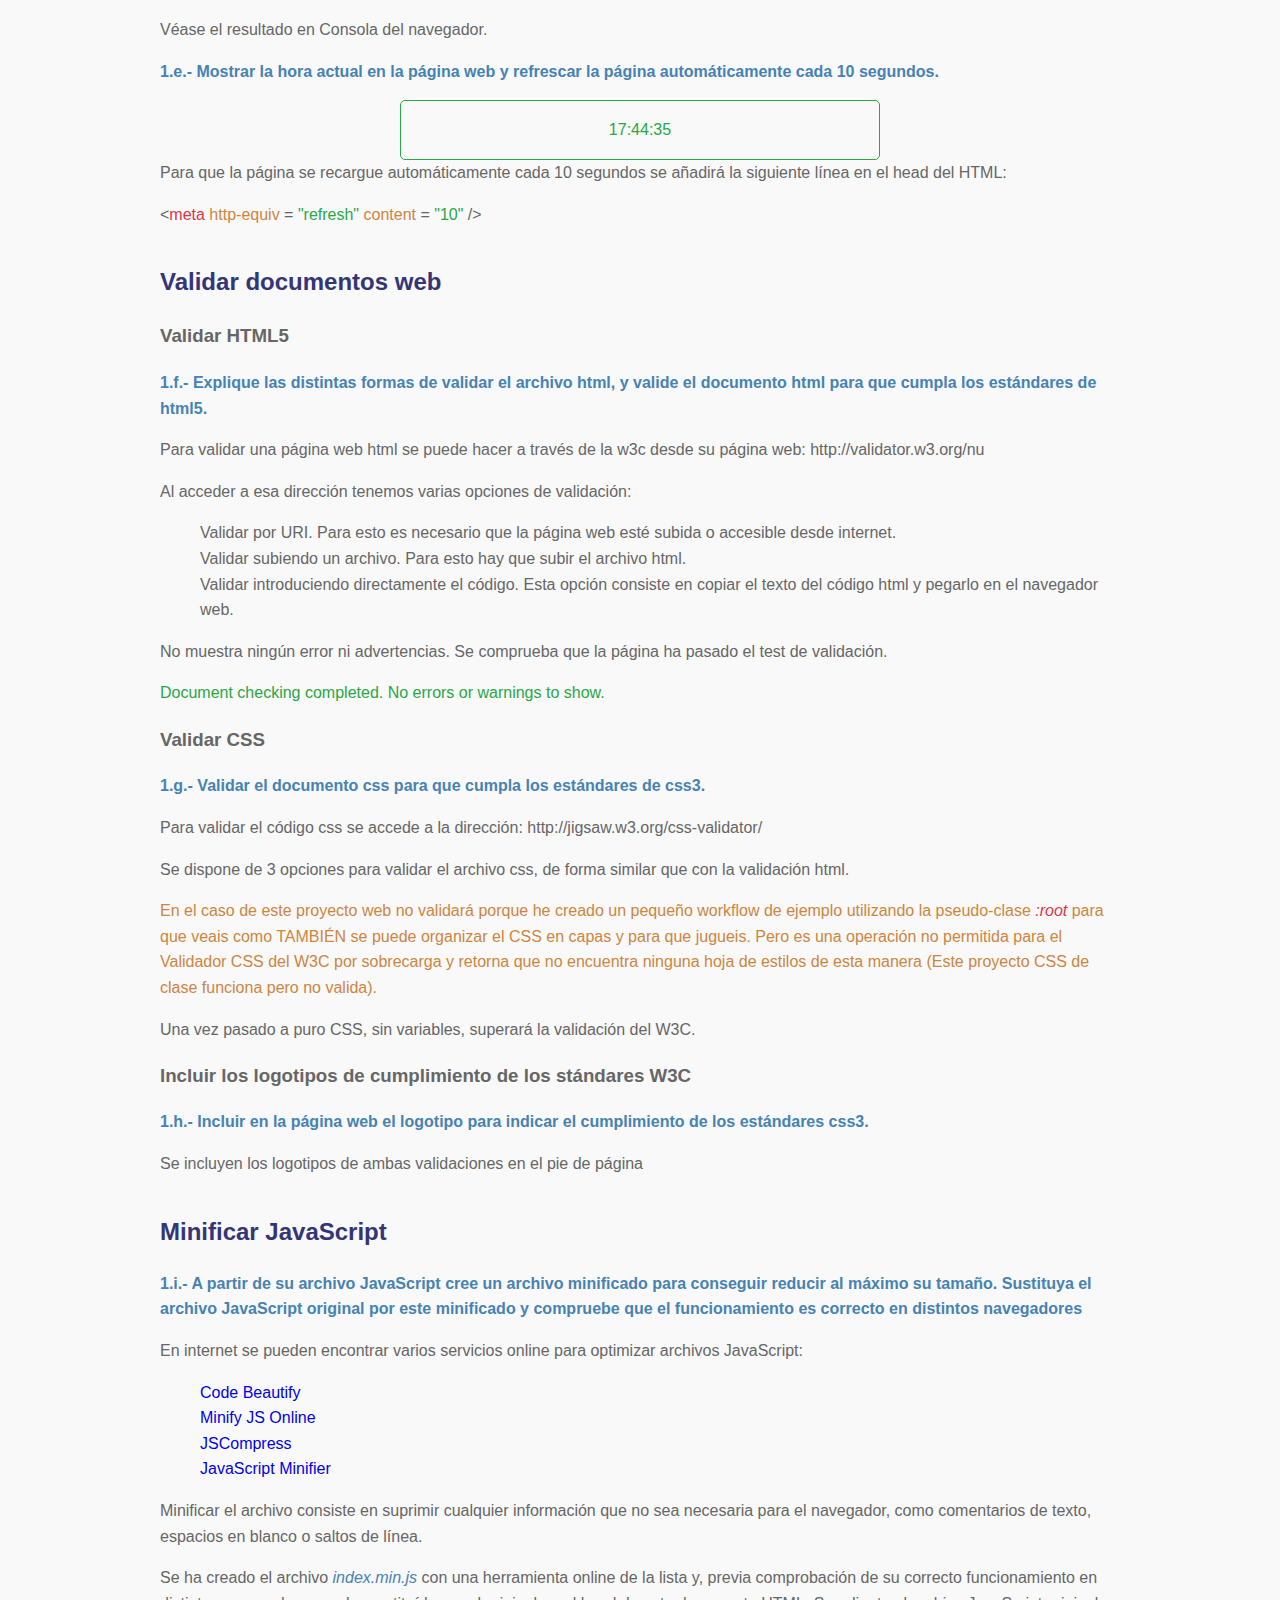
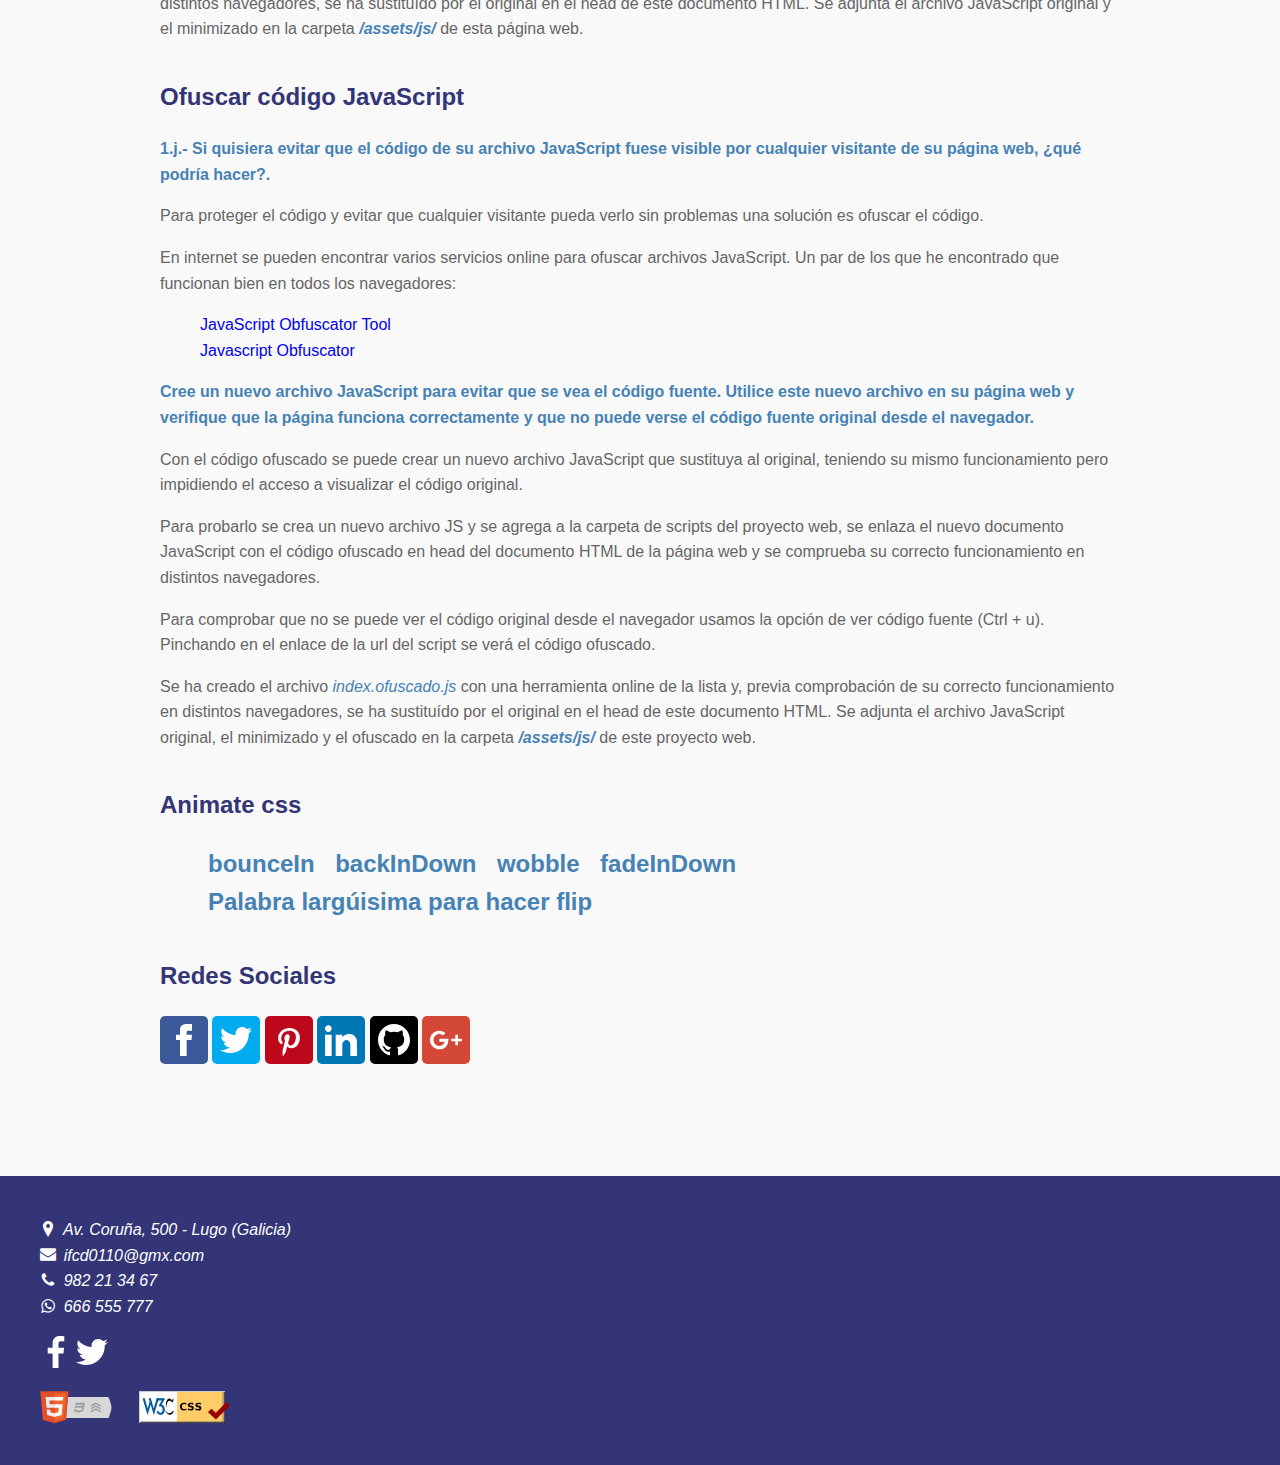
==== commit f4137803: "Probando workflow css" ====
--- a/index.html
+++ b/index.html
@@ -8,11 +8,14 @@
     <meta name="robots" content="noIndex, noFollow" />
     <meta name="description" content="UF1306 Pruebas de funcionalidades y optimización de páginas web. Unidad Didáctica 3. Pruebas y verificación" />
     <link rel="shortcut icon" href="assets/img/favicon.ico" type="image/vnd.microsoft.icon" />
-    <link rel="stylesheet" href="assets/css/_common/_vendors/normalize.css" />
+
+    <!-- <link rel="stylesheet" href="assets/css/_common/_vendors/normalize.css" />
     <link rel="stylesheet" href="assets/css/_common/_vendors/animate.css" />
     <link rel="stylesheet" href="assets/css/_common/_utils/flexbox.css" />
     <link rel="stylesheet" href="assets/css/_common/_utils/visibilidad.css" />
-    <link rel="stylesheet" href="assets/css/aplicado.css" />
+    <link rel="stylesheet" href="assets/css/aplicado.css" /> -->
+
+    <link rel="stylesheet" href="assets/css/application.css" />
 
     <!-- 1.b.- Verificar que eres el propietario del sitio web -->
     <meta name="author" content="Sonia Álvarez" />
--- a/assets/css/application.css
+++ b/assets/css/application.css
@@ -0,0 +1,61 @@
+@charset "utf-8";
+/*
+
+-------------------------------
+    --- Inicializaciones ---
+-------------------------------
+
+*/
+@import url('_common/_vendors/normalize.css');
+@import url('_app/_theme/base.css');
+@import url('_app/_theme/variables.css');
+/*
+
+-------------------------------------
+    --- Maquetación del sitio ---
+-------------------------------------
+
+*/
+@import url('_app/_theme/tema.css');
+/*
+
+-------------------------------------------
+    --- Branding | Tema Corporativo ---
+-------------------------------------------
+
+*/
+@import url('_app/_theme/fonts.css');
+
+/*
+
+----------------------------------------------------------------
+    --- Capas (header | menu | main | aside/s | footer ) ---
+----------------------------------------------------------------
+
+*/
+@import url('_app/_layout/header.css');
+@import url('_app/_layout/menu.css');
+@import url('_app/_layout/footer.css');
+@import url('_app/_layout/formularios.css');
+
+/*
+
+--------------------------------------------------------------------------
+    --- Utilidades | librerías de estilos comunes a varios proyectos ---
+--------------------------------------------------------------------------
+
+*/
+@import url('_common/_utils/iconos.css');
+@import url('_common/_utils/flexbox.css');
+@import url('_common/_utils/visibilidad.css');
+
+
+/*
+
+----------------------------------------------------------------
+    --- Vistas, estilos de las páginas ---
+----------------------------------------------------------------
+
+*/
+@import url('_app/_views/common.css');
+@import url('_app/_views/index.css');
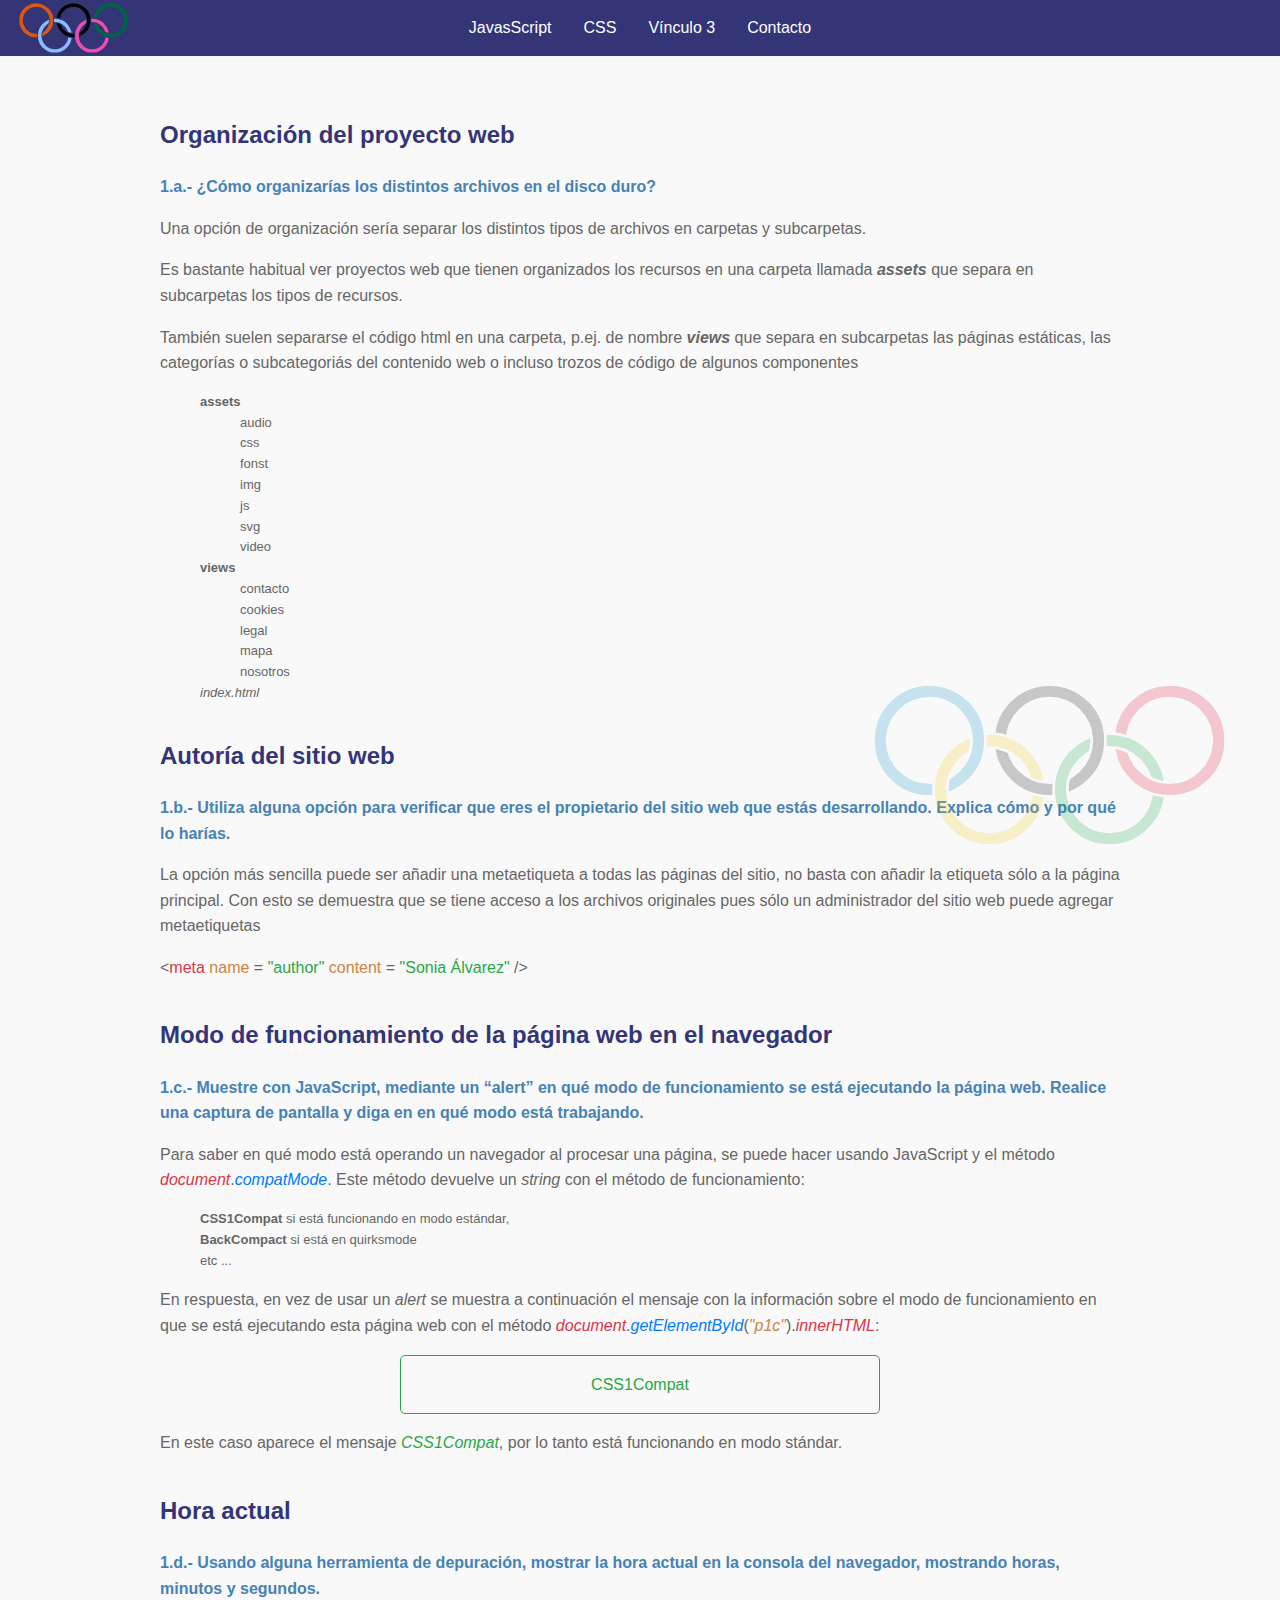
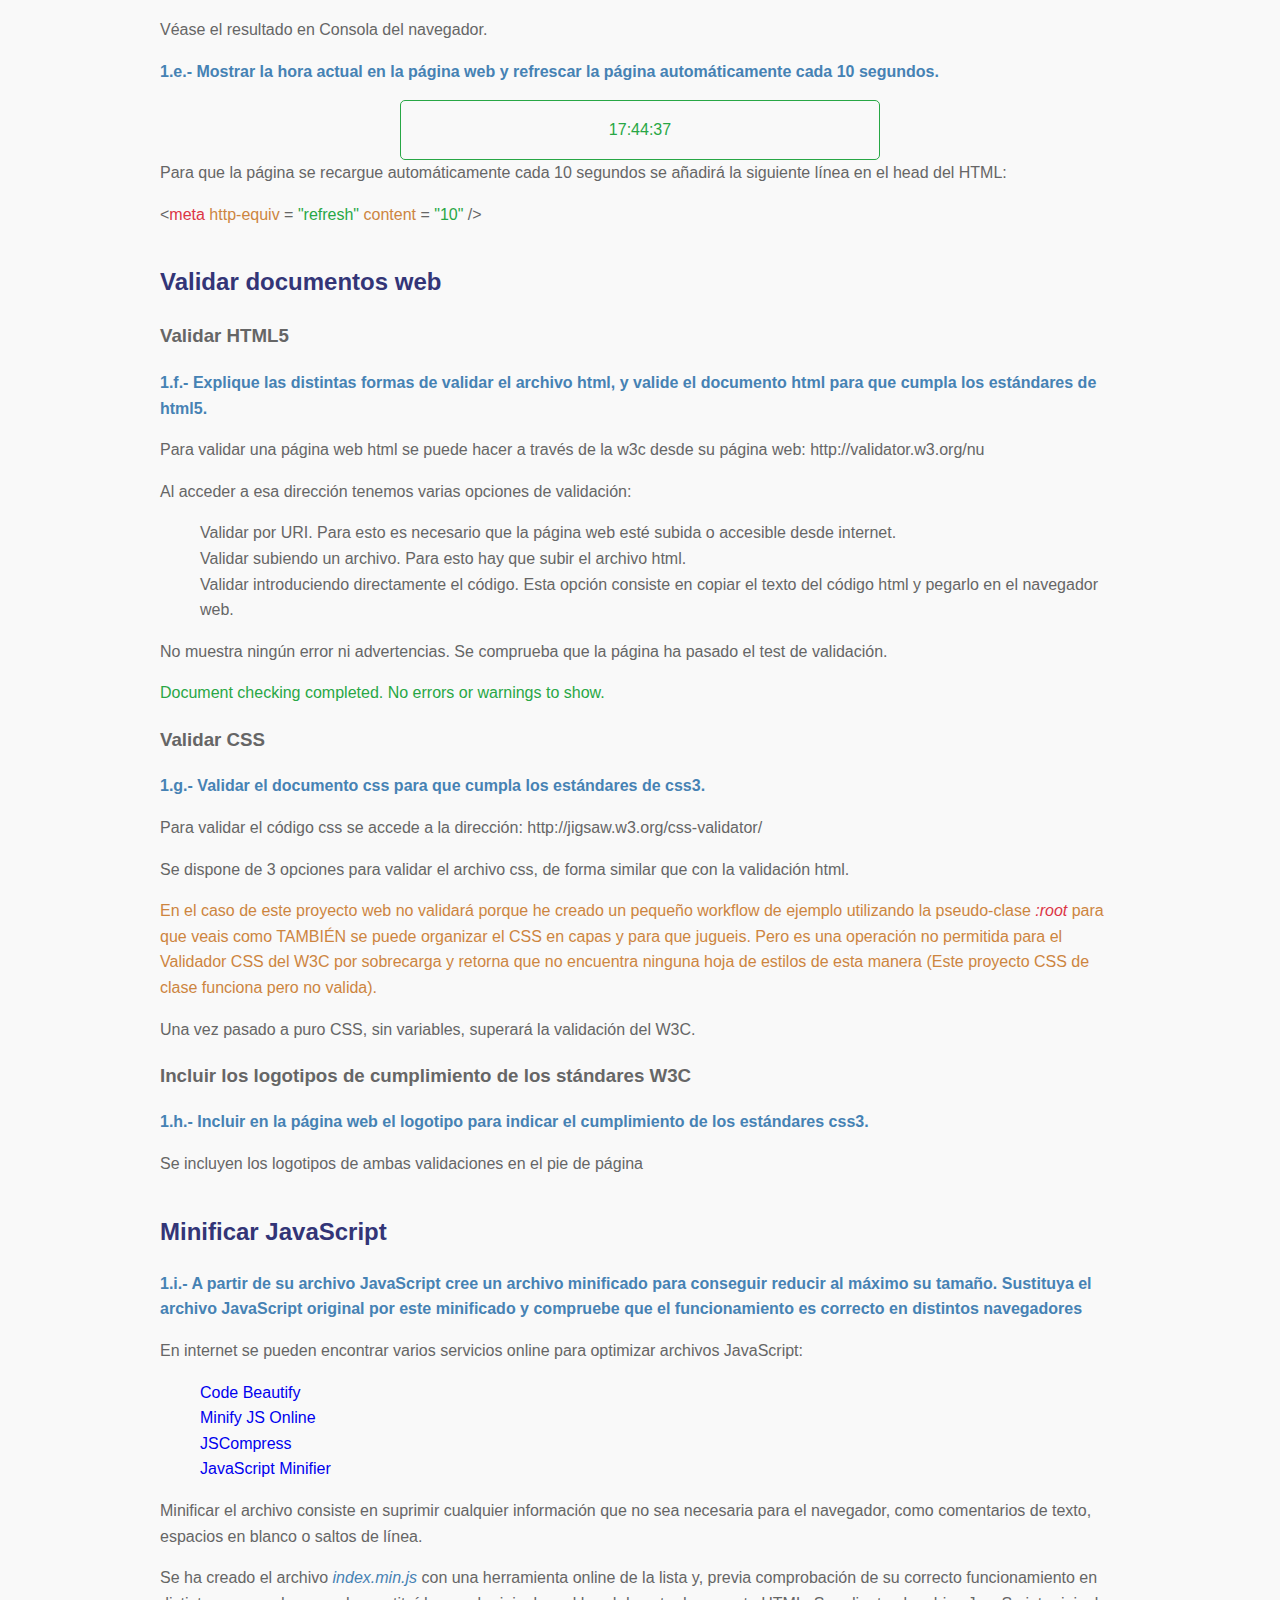
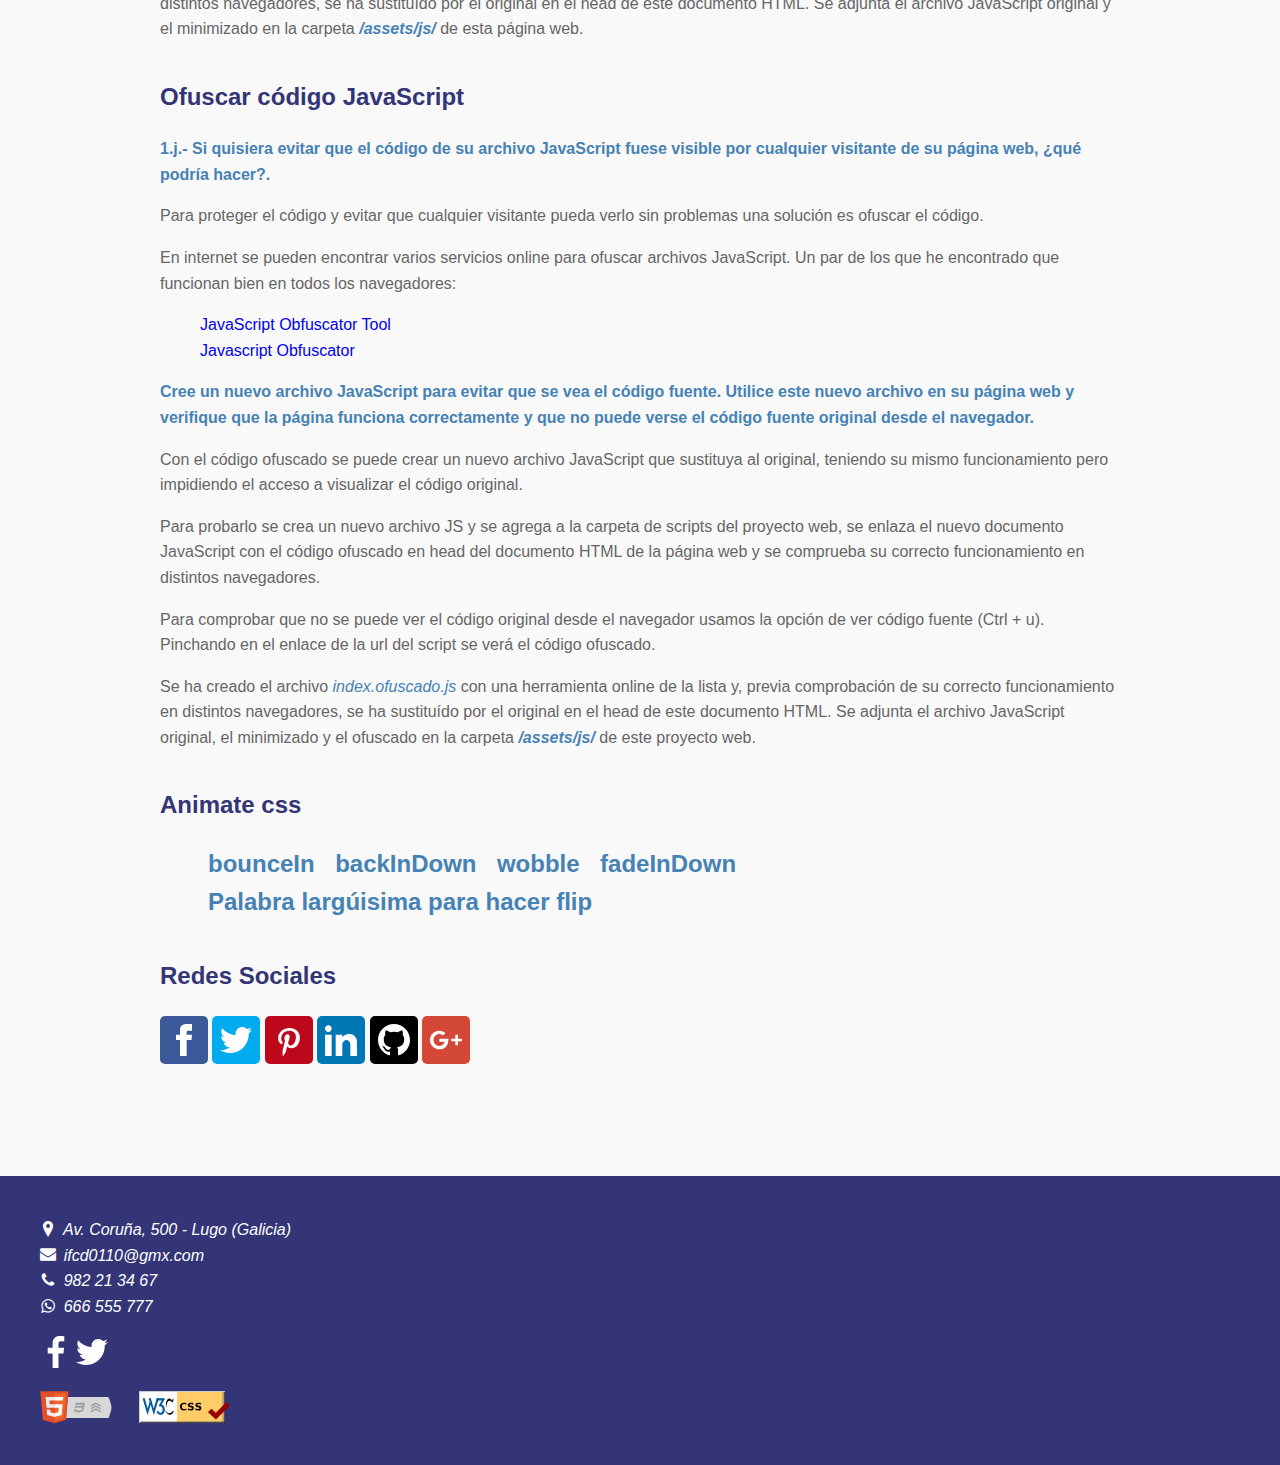
==== commit d4ee8463: "Deshaciendo workflow por error de validación" ====
--- a/index.html
+++ b/index.html
@@ -9,13 +9,13 @@
     <meta name="description" content="UF1306 Pruebas de funcionalidades y optimización de páginas web. Unidad Didáctica 3. Pruebas y verificación" />
     <link rel="shortcut icon" href="assets/img/favicon.ico" type="image/vnd.microsoft.icon" />
 
-    <!-- <link rel="stylesheet" href="assets/css/_common/_vendors/normalize.css" />
+    <!-- Hojas de estilos -->
+    <link rel="stylesheet" href="assets/css/_common/_vendors/normalize.css" />
     <link rel="stylesheet" href="assets/css/_common/_vendors/animate.css" />
     <link rel="stylesheet" href="assets/css/_common/_utils/flexbox.css" />
     <link rel="stylesheet" href="assets/css/_common/_utils/visibilidad.css" />
-    <link rel="stylesheet" href="assets/css/aplicado.css" /> -->
-
-    <link rel="stylesheet" href="assets/css/application.css" />
+    <link rel="stylesheet" href="assets/css/aplicado.css" />
+    <link rel="stylesheet" href="assets/css/aplicado.css" />
 
     <!-- 1.b.- Verificar que eres el propietario del sitio web -->
     <meta name="author" content="Sonia Álvarez" />
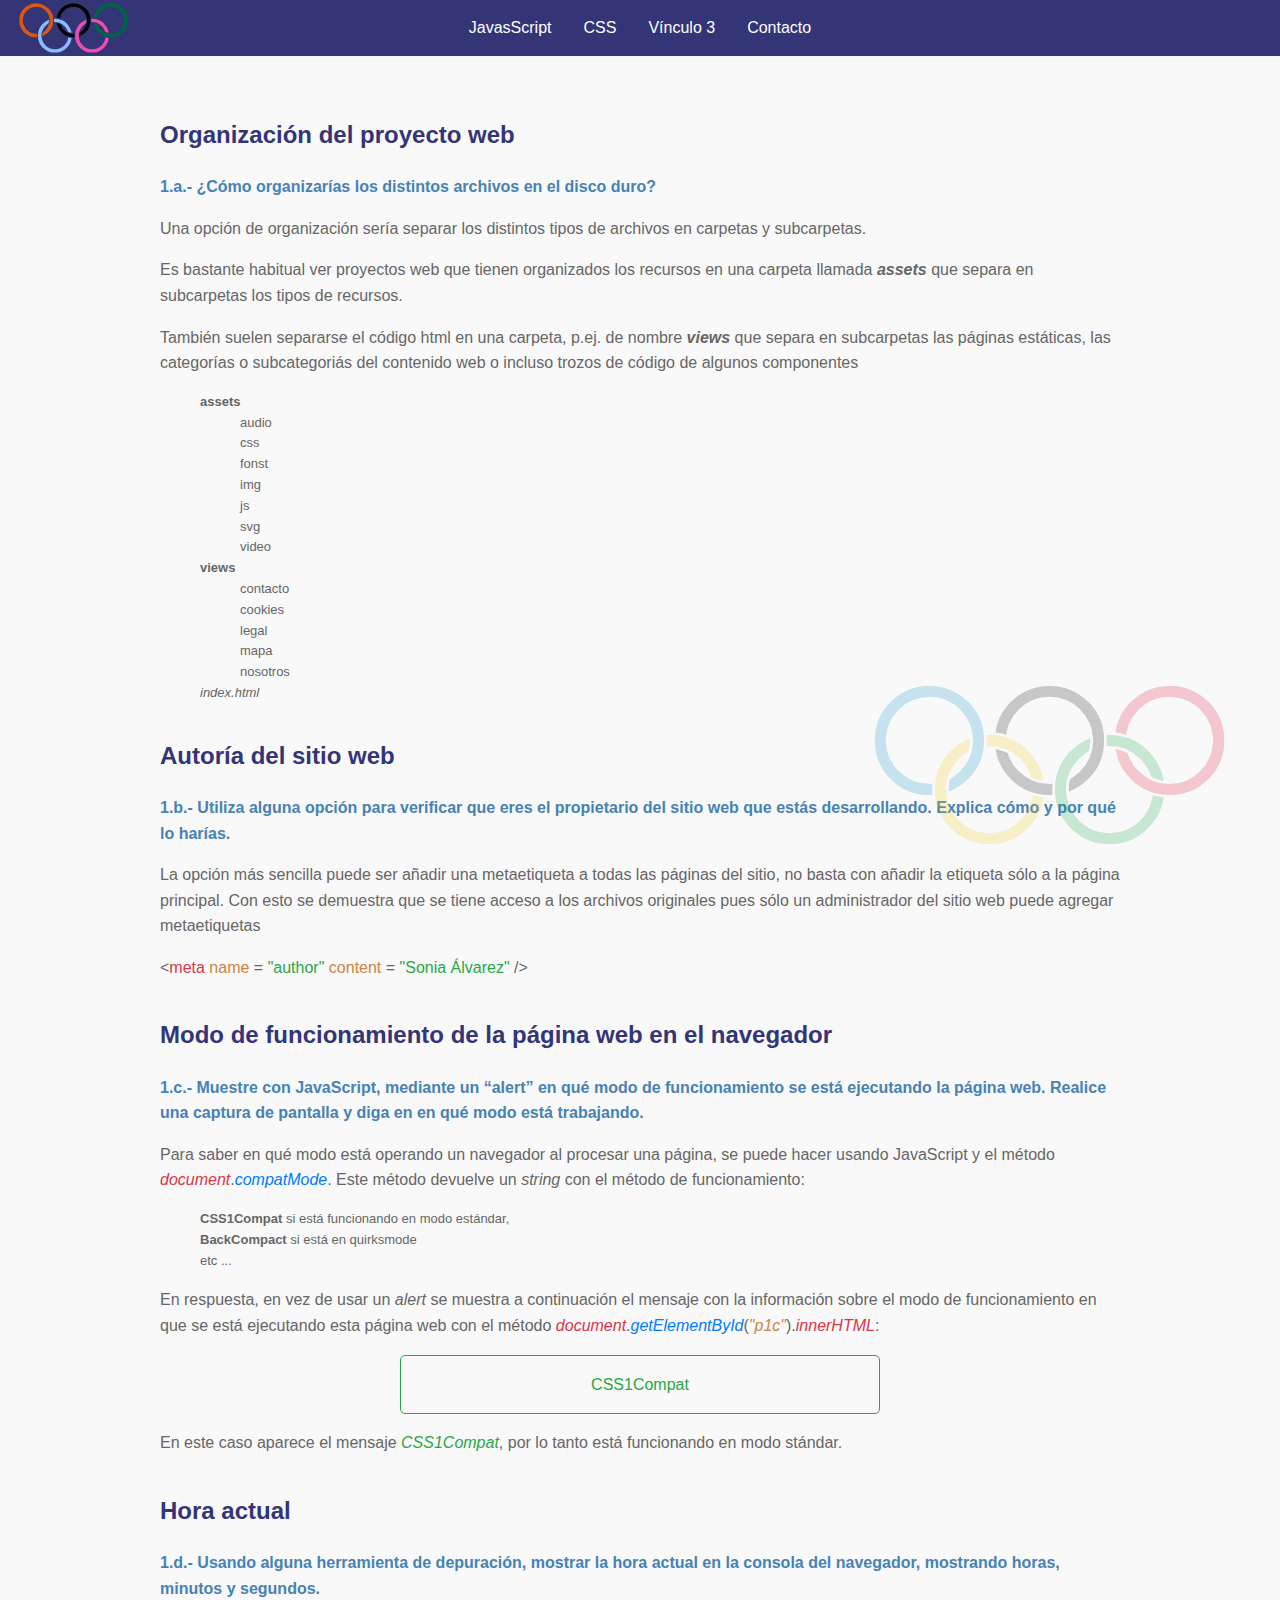
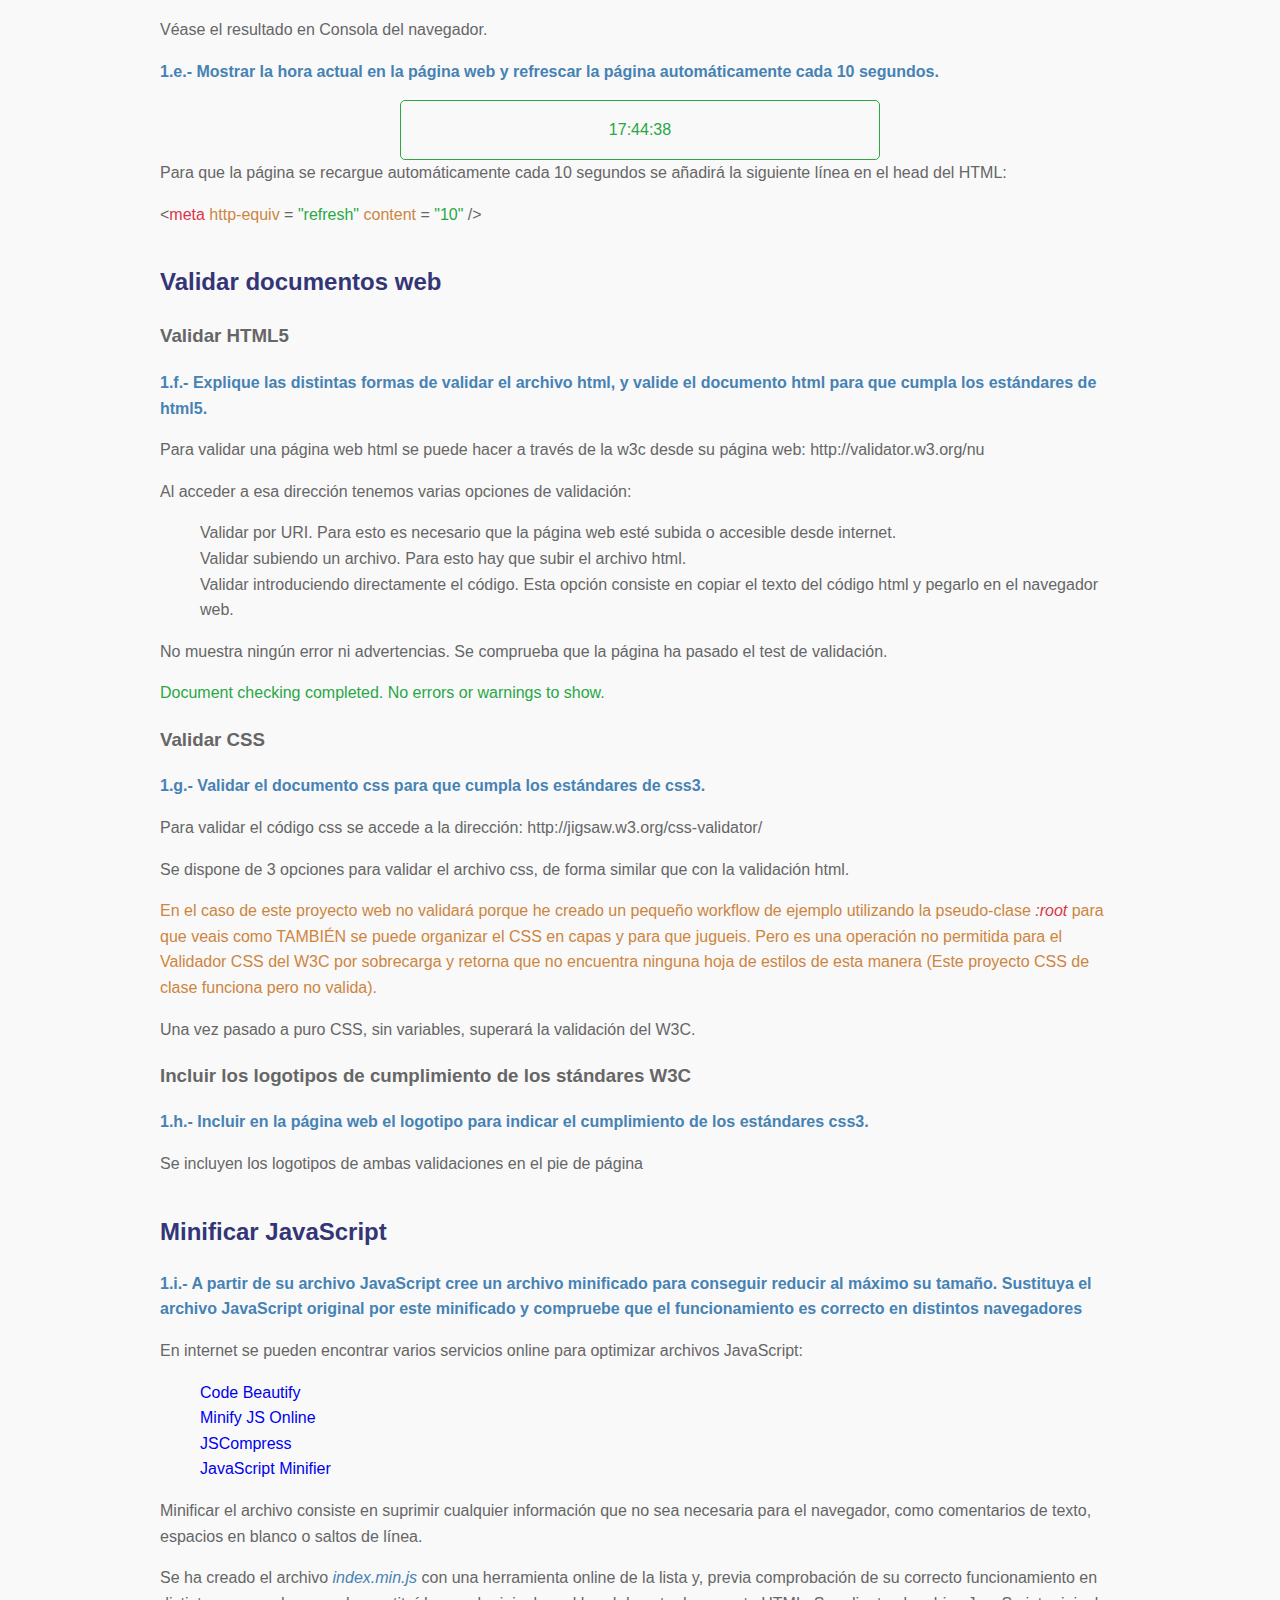
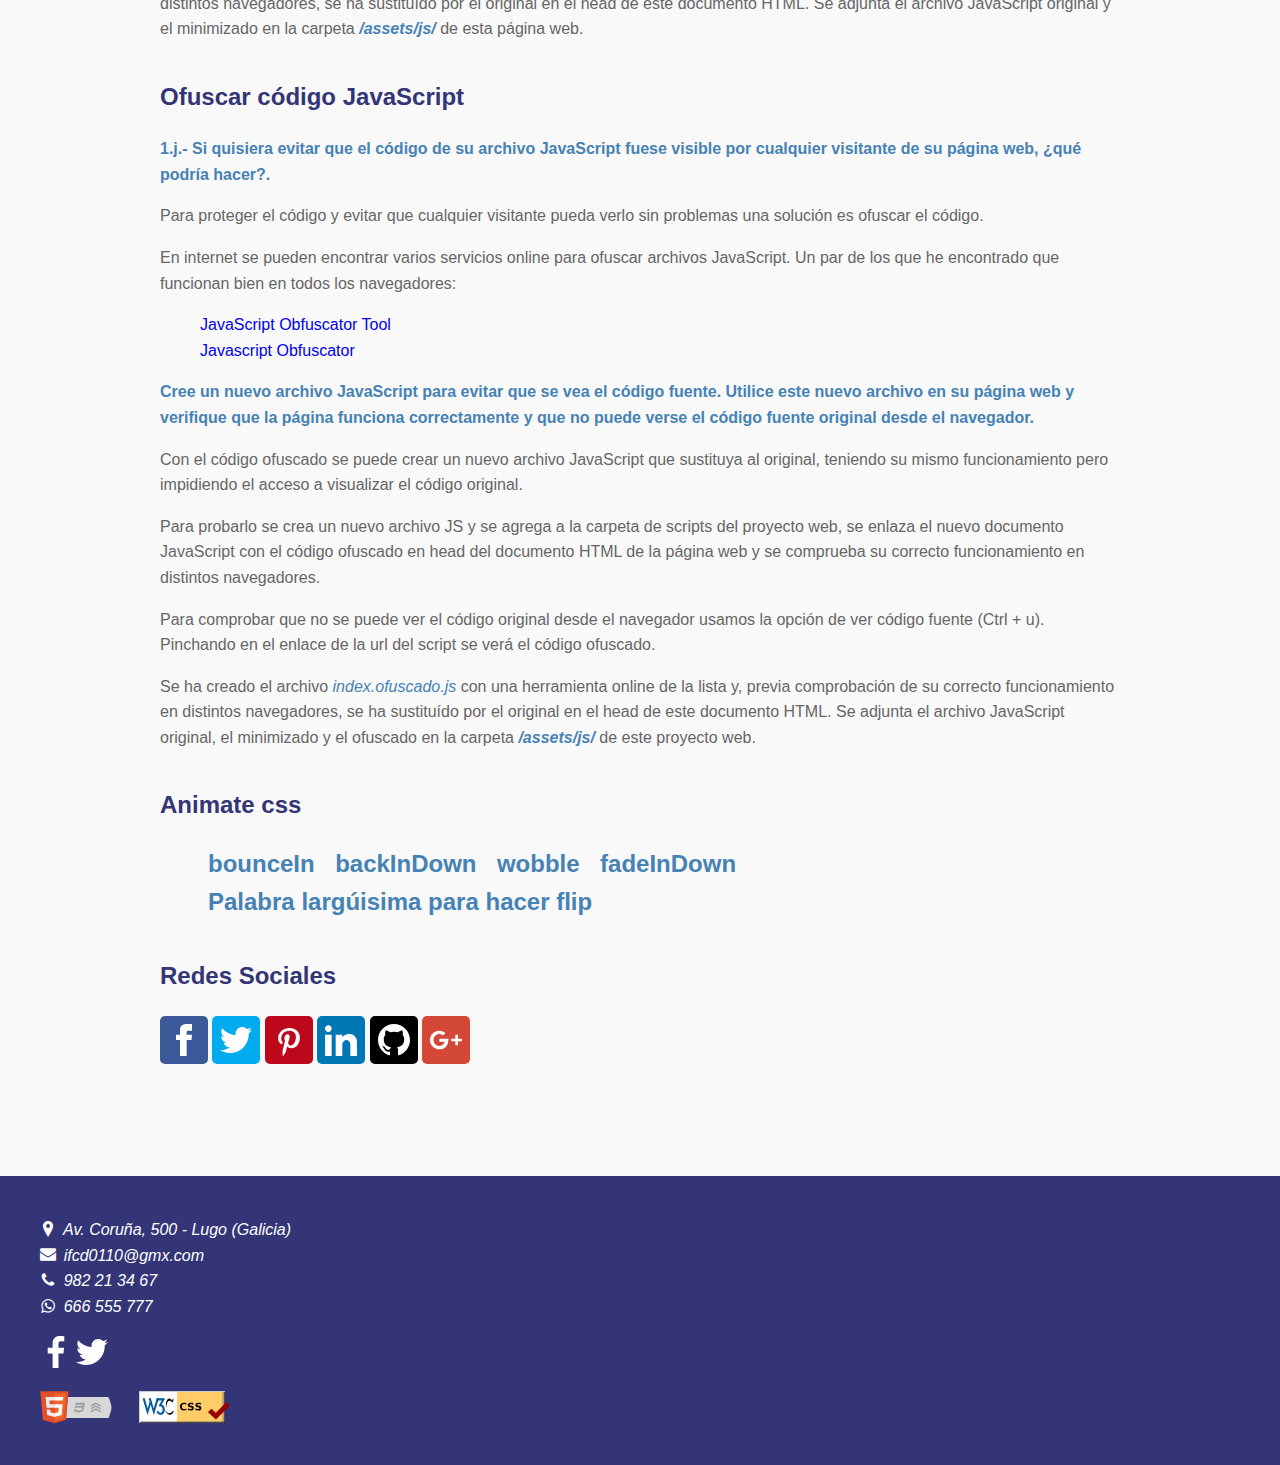
==== commit e714a9ed: "Deshaciendo workflow por error de validación" ====
--- a/index.html
+++ b/index.html
@@ -14,7 +14,6 @@
     <link rel="stylesheet" href="assets/css/_common/_vendors/animate.css" />
     <link rel="stylesheet" href="assets/css/_common/_utils/flexbox.css" />
     <link rel="stylesheet" href="assets/css/_common/_utils/visibilidad.css" />
-    <link rel="stylesheet" href="assets/css/aplicado.css" />
     <link rel="stylesheet" href="assets/css/aplicado.css" />
 
     <!-- 1.b.- Verificar que eres el propietario del sitio web -->
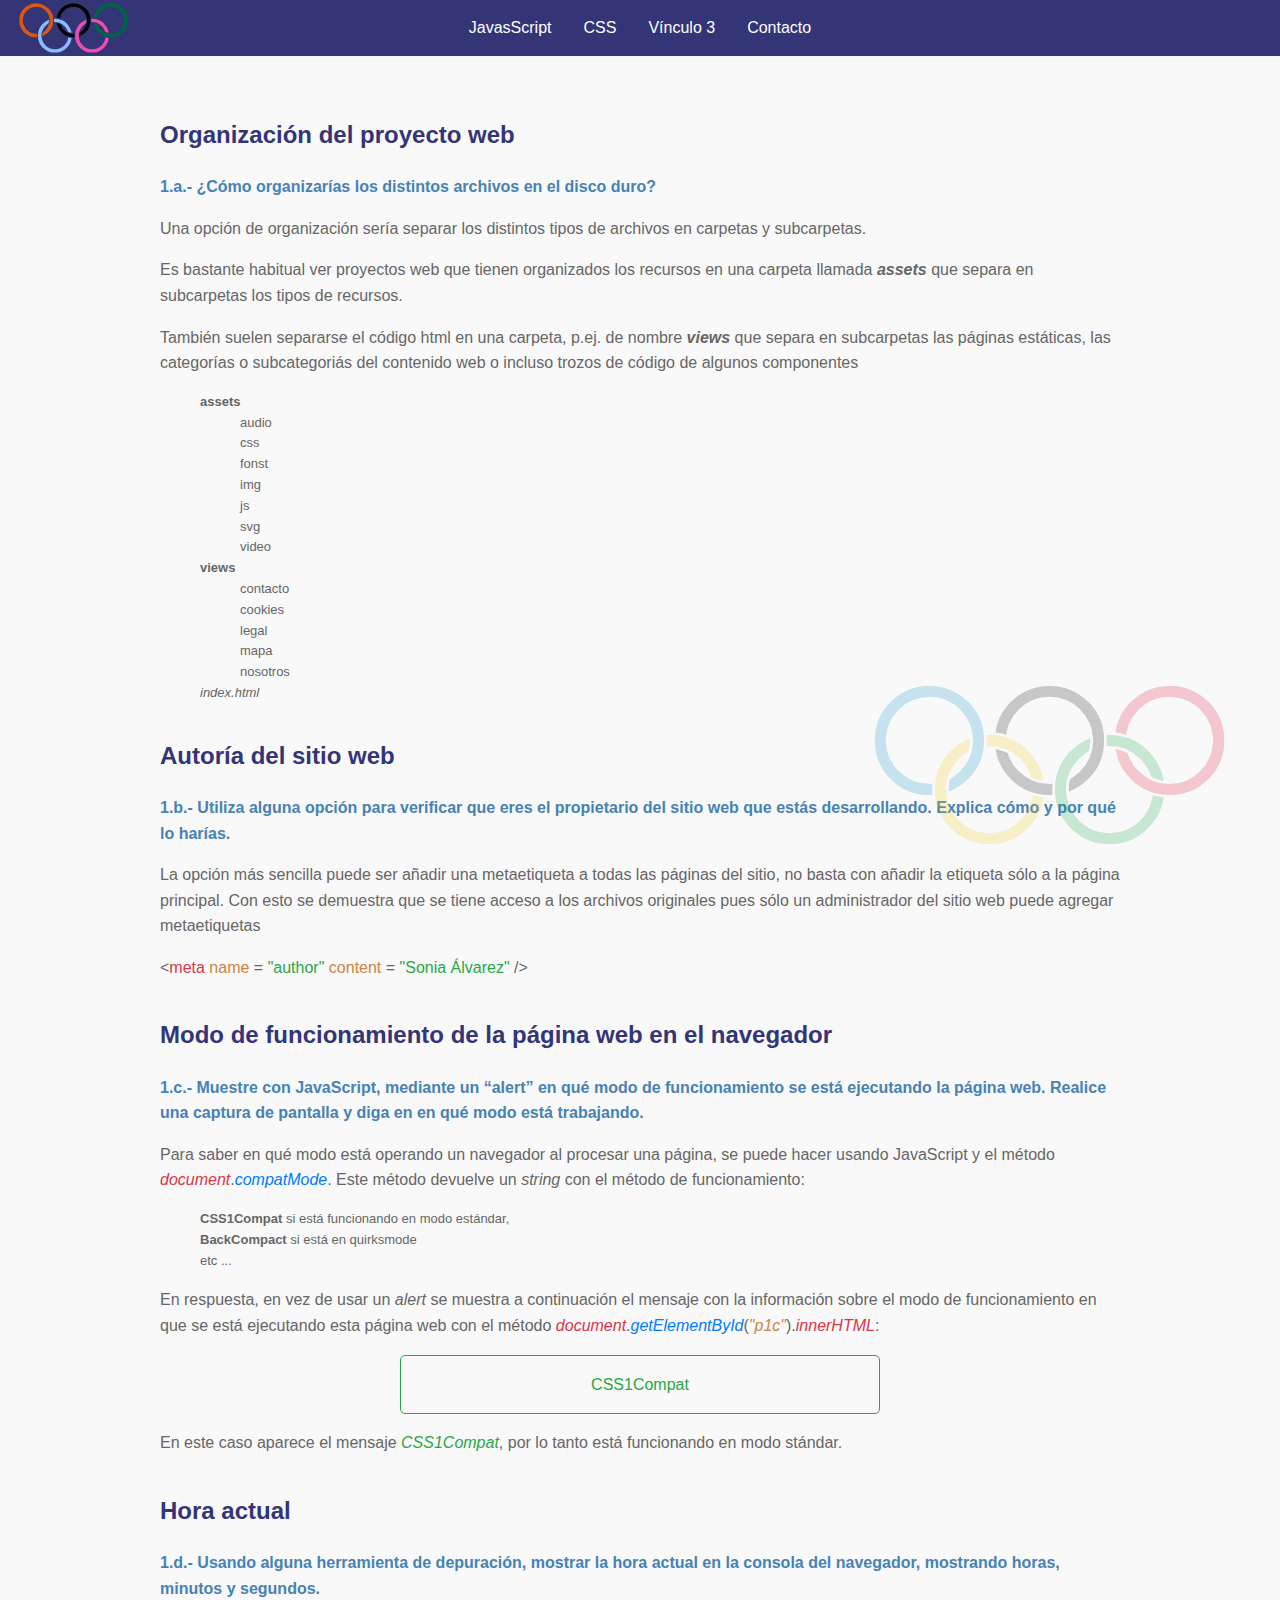
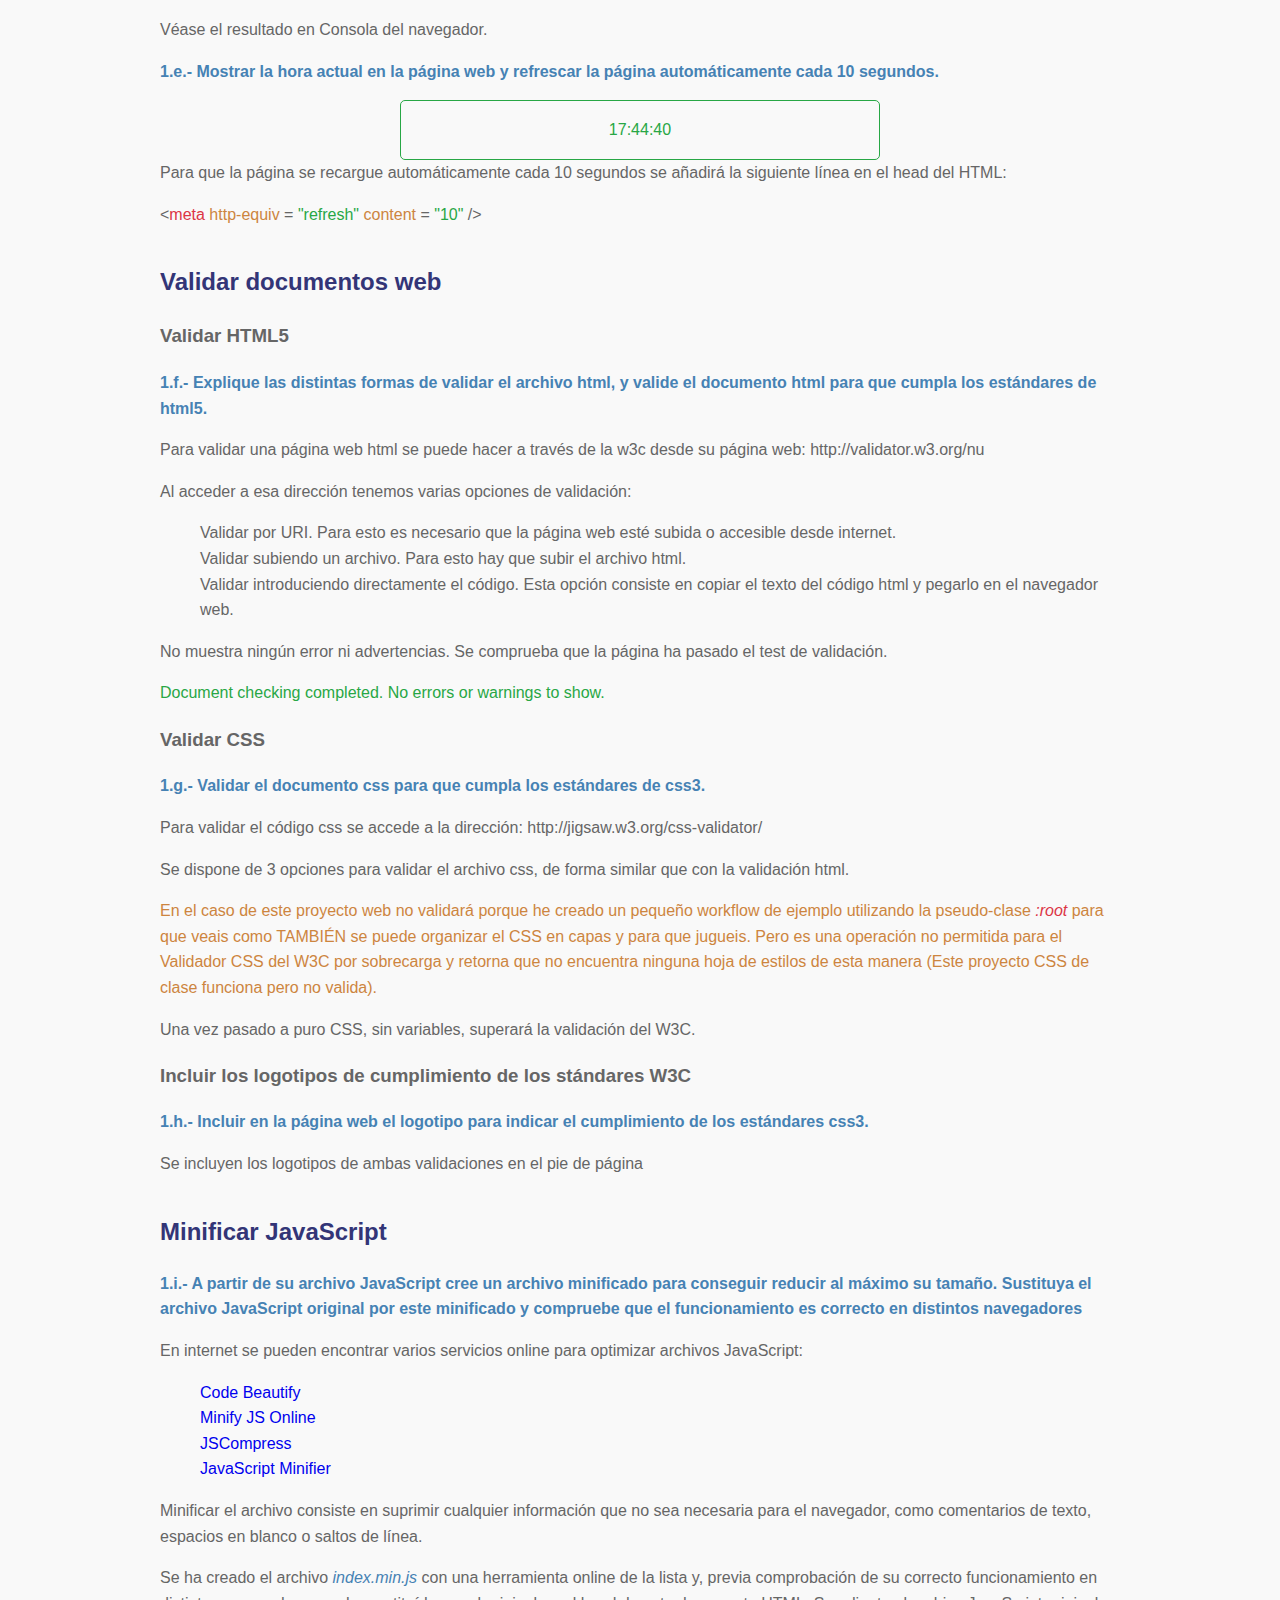
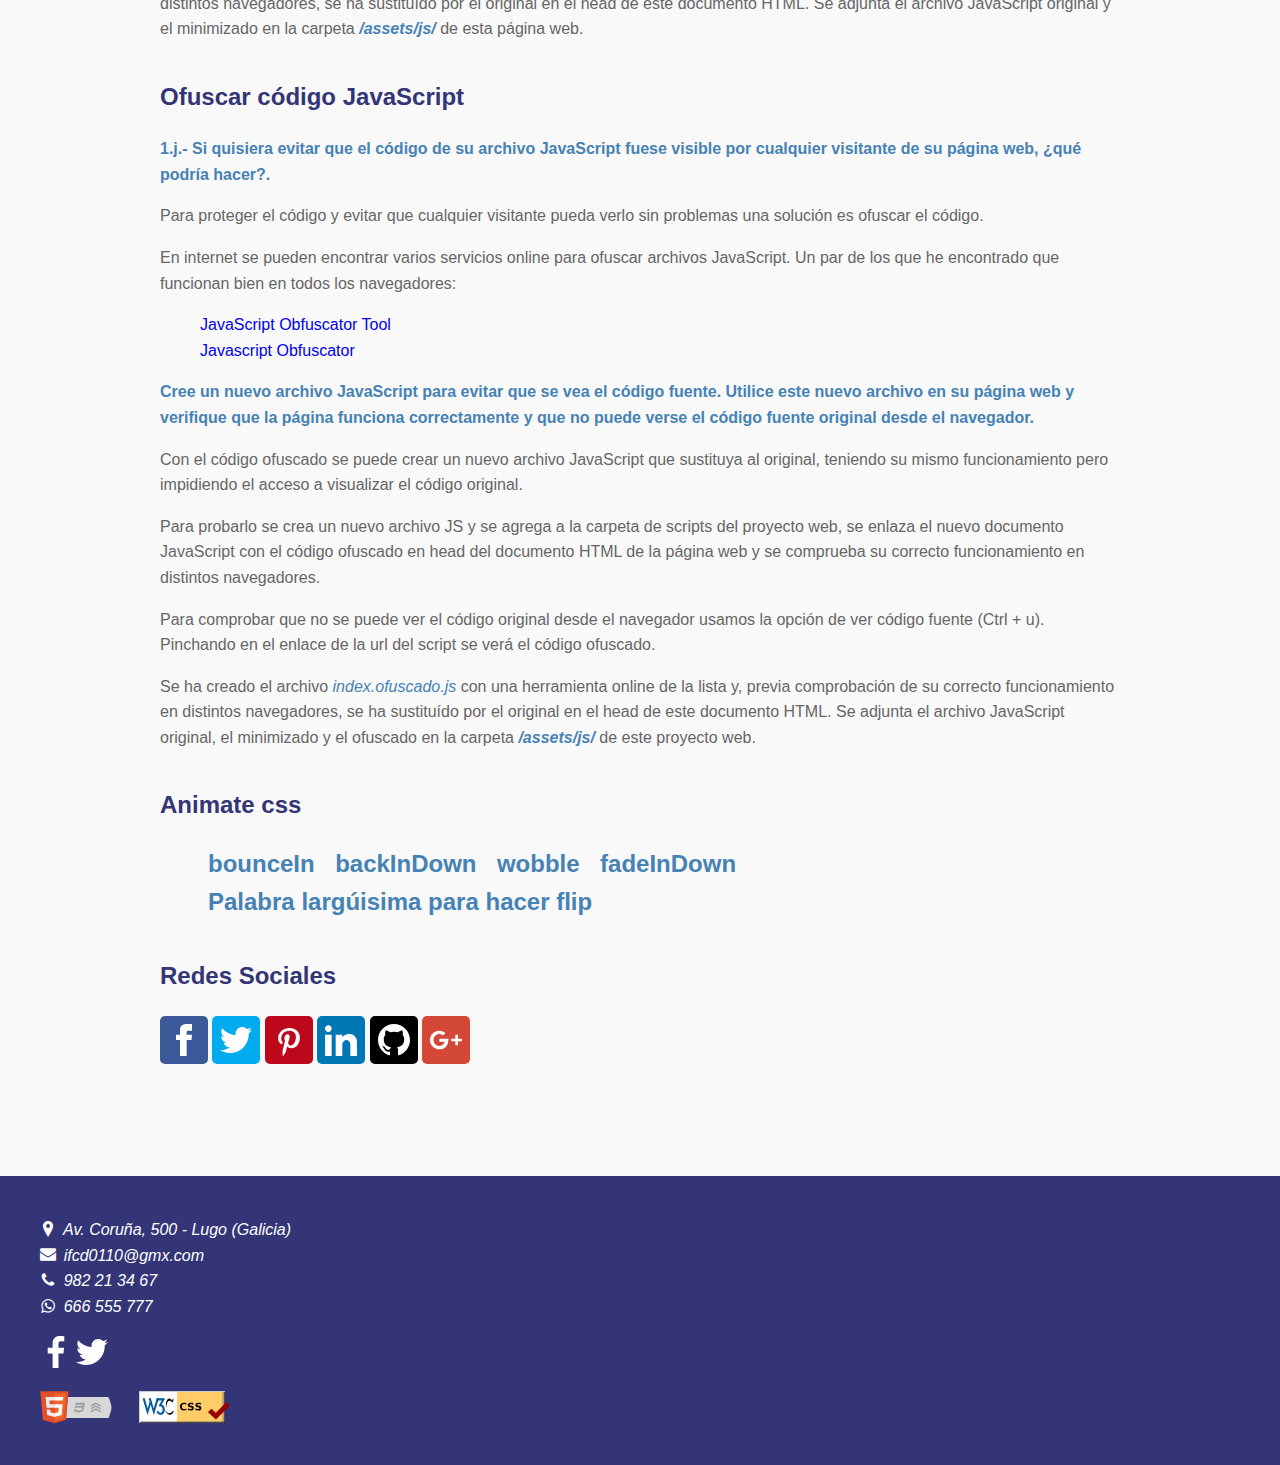
==== commit 45ced305: "Crea un enlace roto" ====
--- a/index.html
+++ b/index.html
@@ -8,8 +8,6 @@
     <meta name="robots" content="noIndex, noFollow" />
     <meta name="description" content="UF1306 Pruebas de funcionalidades y optimización de páginas web. Unidad Didáctica 3. Pruebas y verificación" />
     <link rel="shortcut icon" href="assets/img/favicon.ico" type="image/vnd.microsoft.icon" />
-
-    <!-- Hojas de estilos -->
     <link rel="stylesheet" href="assets/css/_common/_vendors/normalize.css" />
     <link rel="stylesheet" href="assets/css/_common/_vendors/animate.css" />
     <link rel="stylesheet" href="assets/css/_common/_utils/flexbox.css" />
@@ -73,7 +71,7 @@
                 <a href="#">Vínculo 3</a>
             </li>
             <li>
-                <a href="pages/contacto.html">Contacto</a>
+                <a href="pepe/contacto.html">Contacto</a>
             </li>
         </ul>
     </nav>
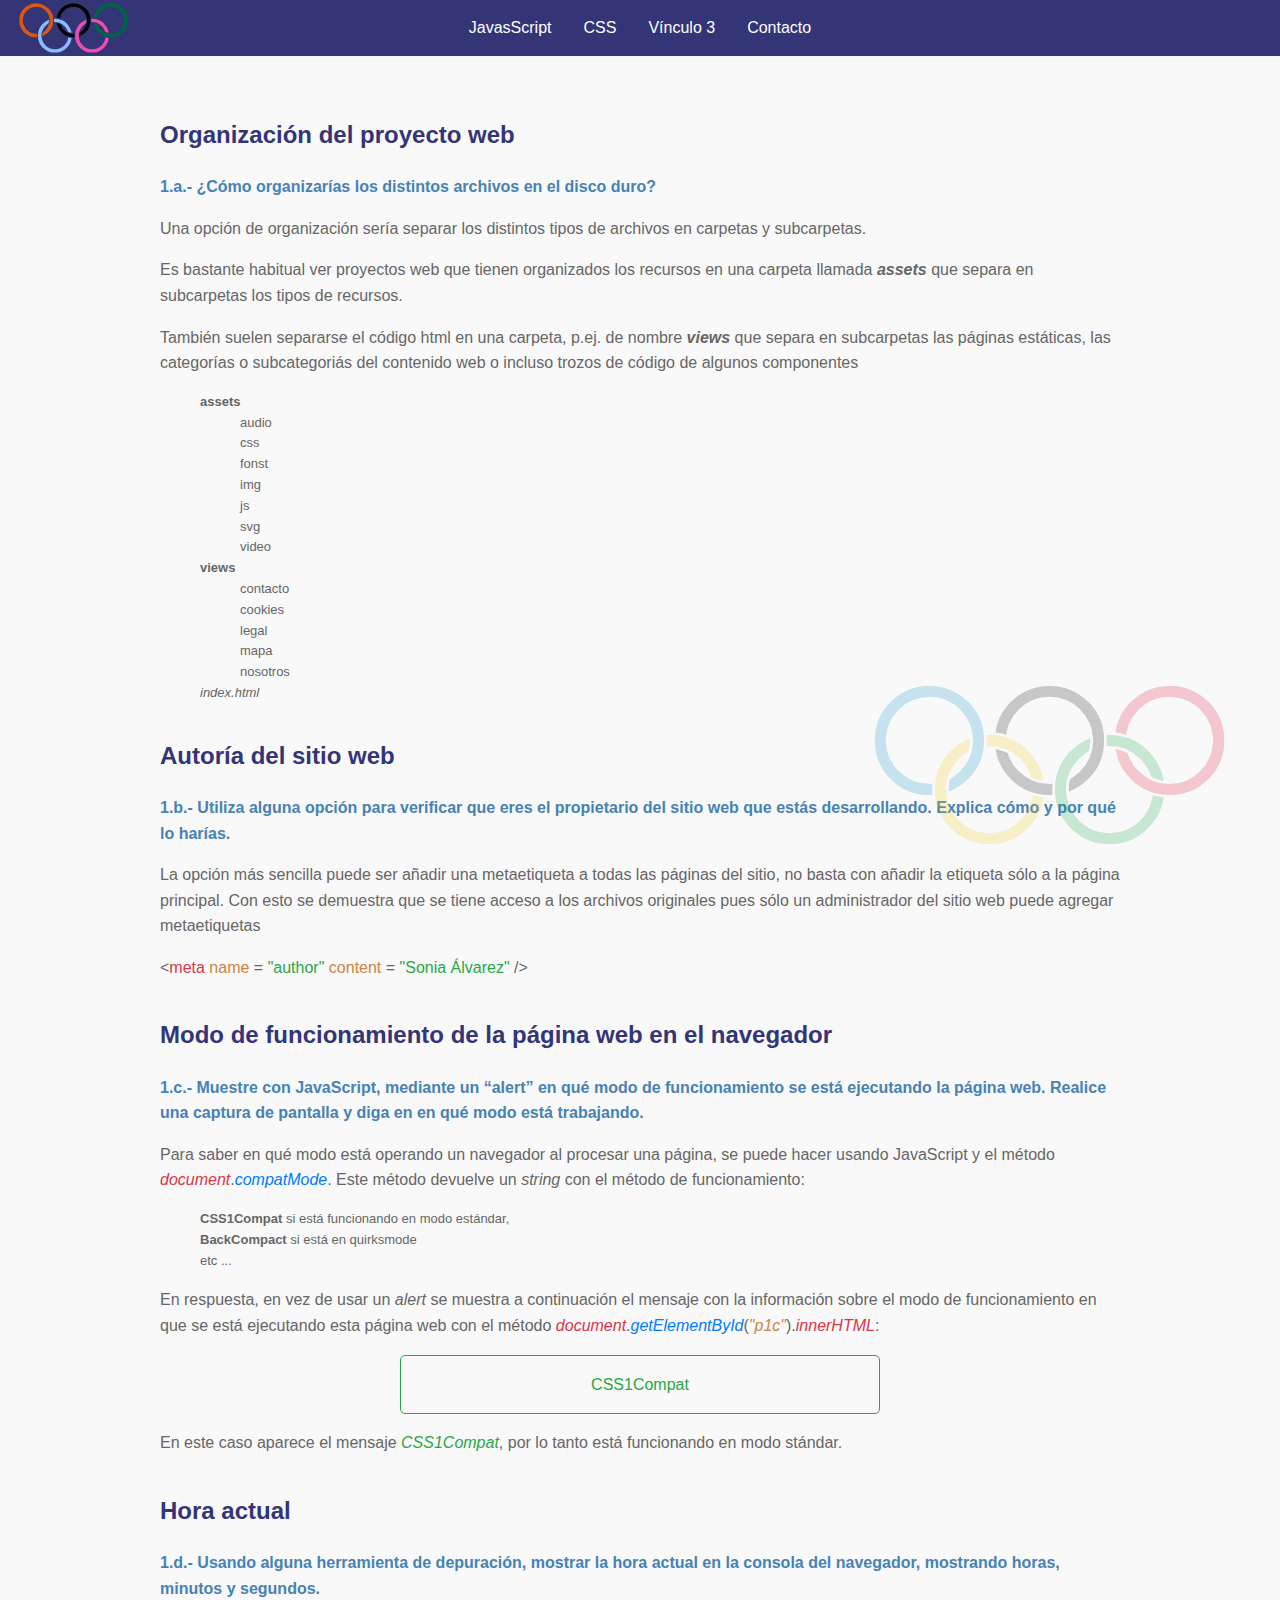
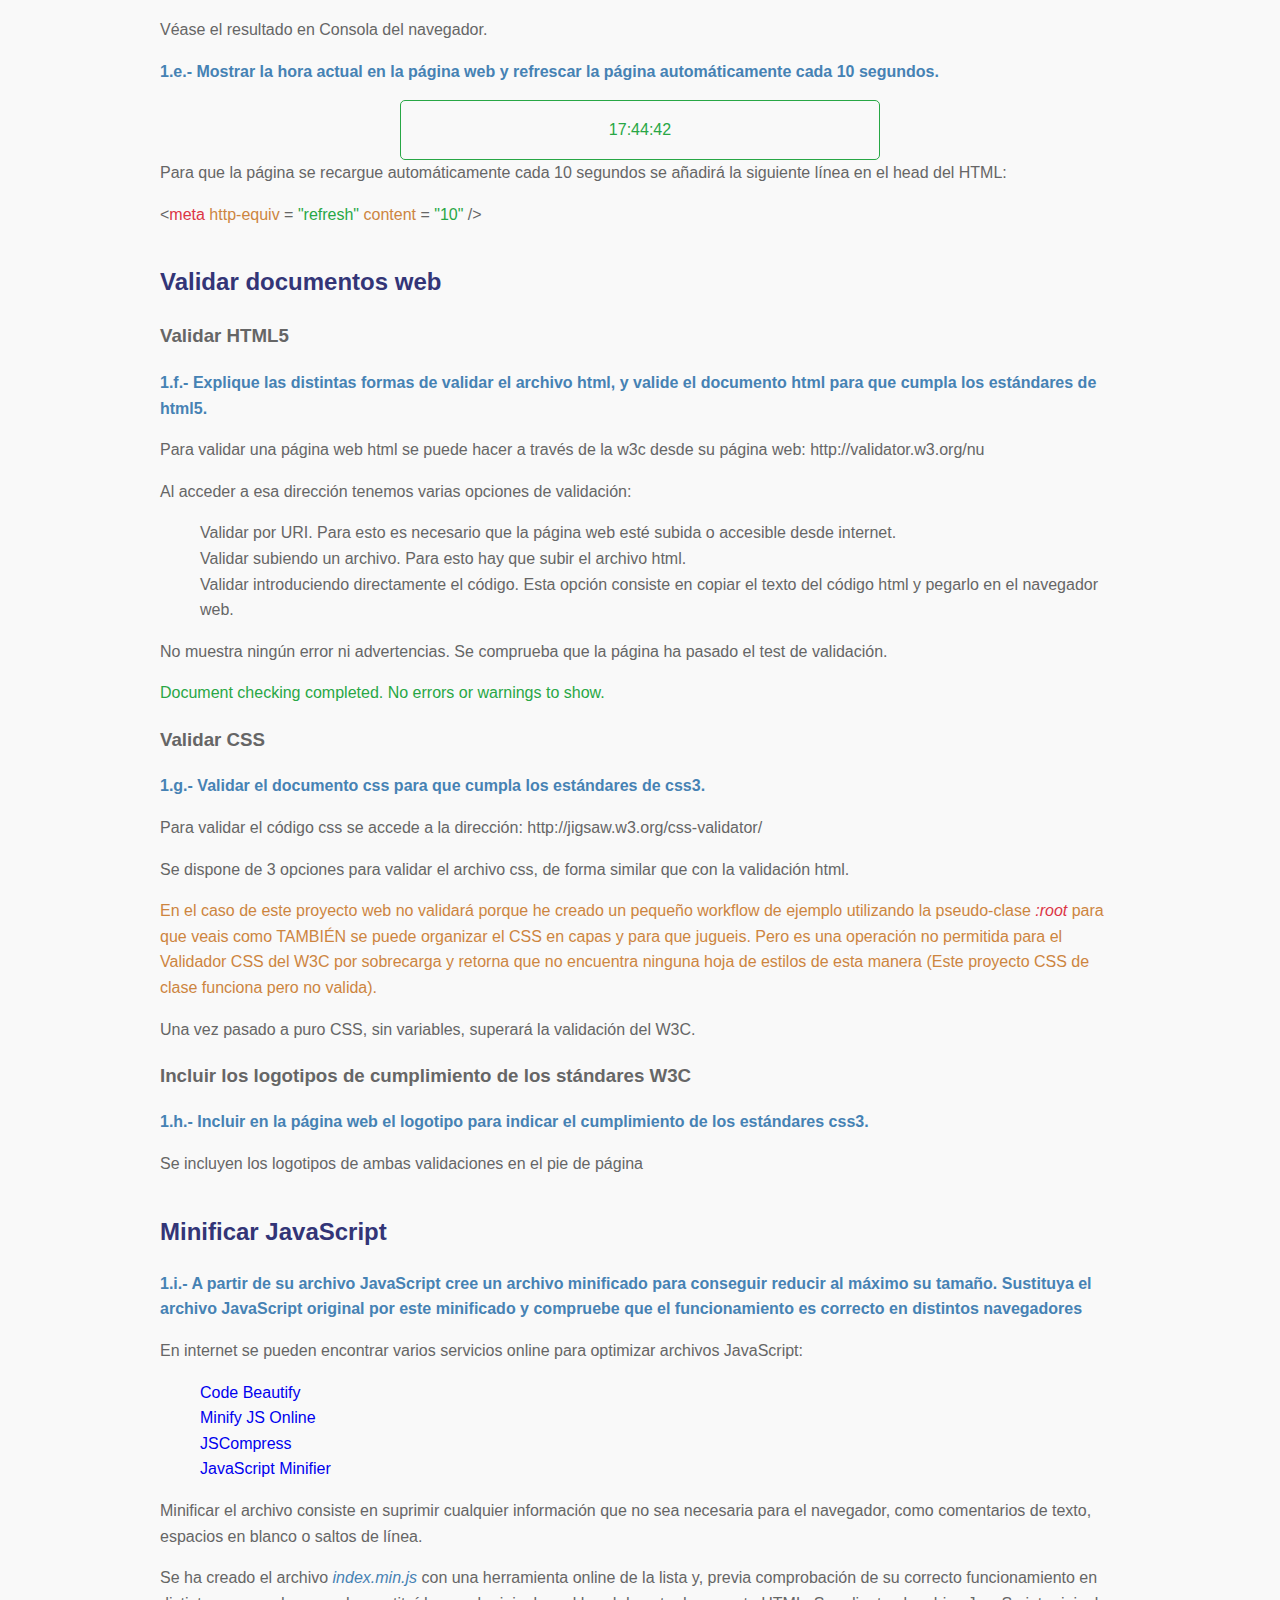
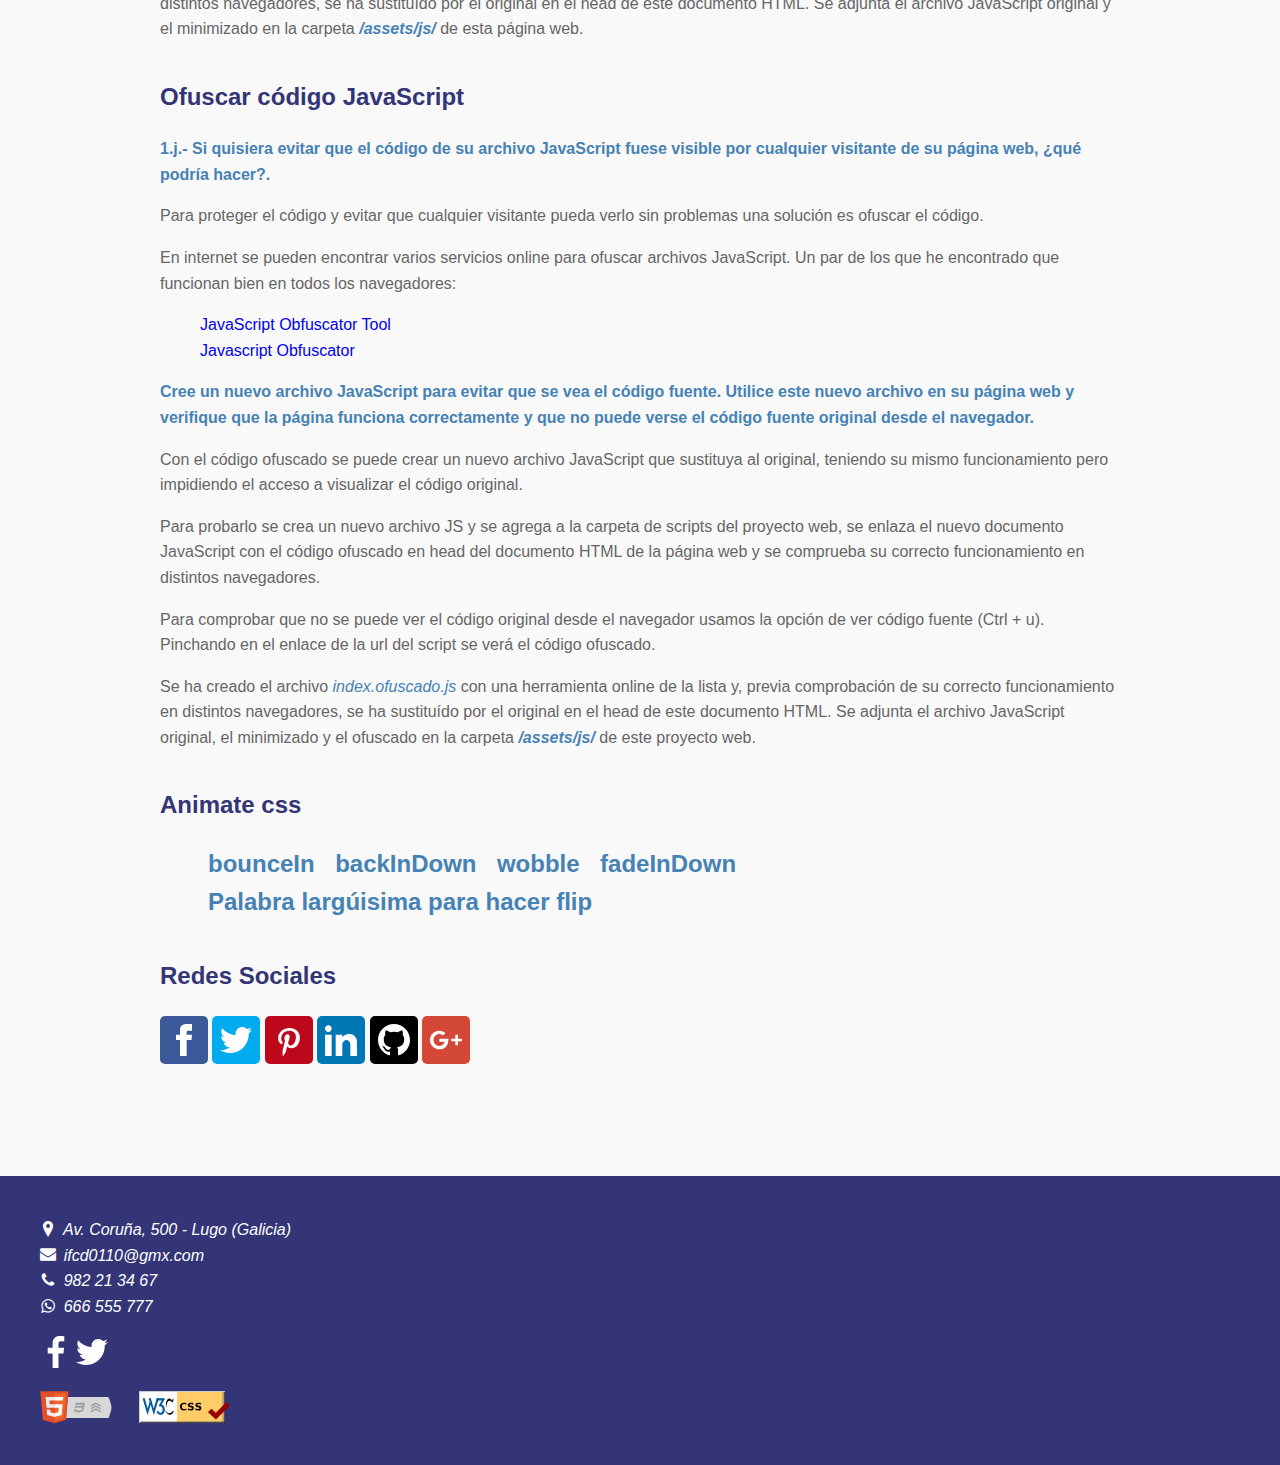
==== commit 5cfbb4be: "Merge branch 'main' of webusable:webusable/mf0951 into main" ====
--- a/index.html
+++ b/index.html
@@ -8,6 +8,8 @@
     <meta name="robots" content="noIndex, noFollow" />
     <meta name="description" content="UF1306 Pruebas de funcionalidades y optimización de páginas web. Unidad Didáctica 3. Pruebas y verificación" />
     <link rel="shortcut icon" href="assets/img/favicon.ico" type="image/vnd.microsoft.icon" />
+
+    <!-- Hojas de estilos -->
     <link rel="stylesheet" href="assets/css/_common/_vendors/normalize.css" />
     <link rel="stylesheet" href="assets/css/_common/_vendors/animate.css" />
     <link rel="stylesheet" href="assets/css/_common/_utils/flexbox.css" />
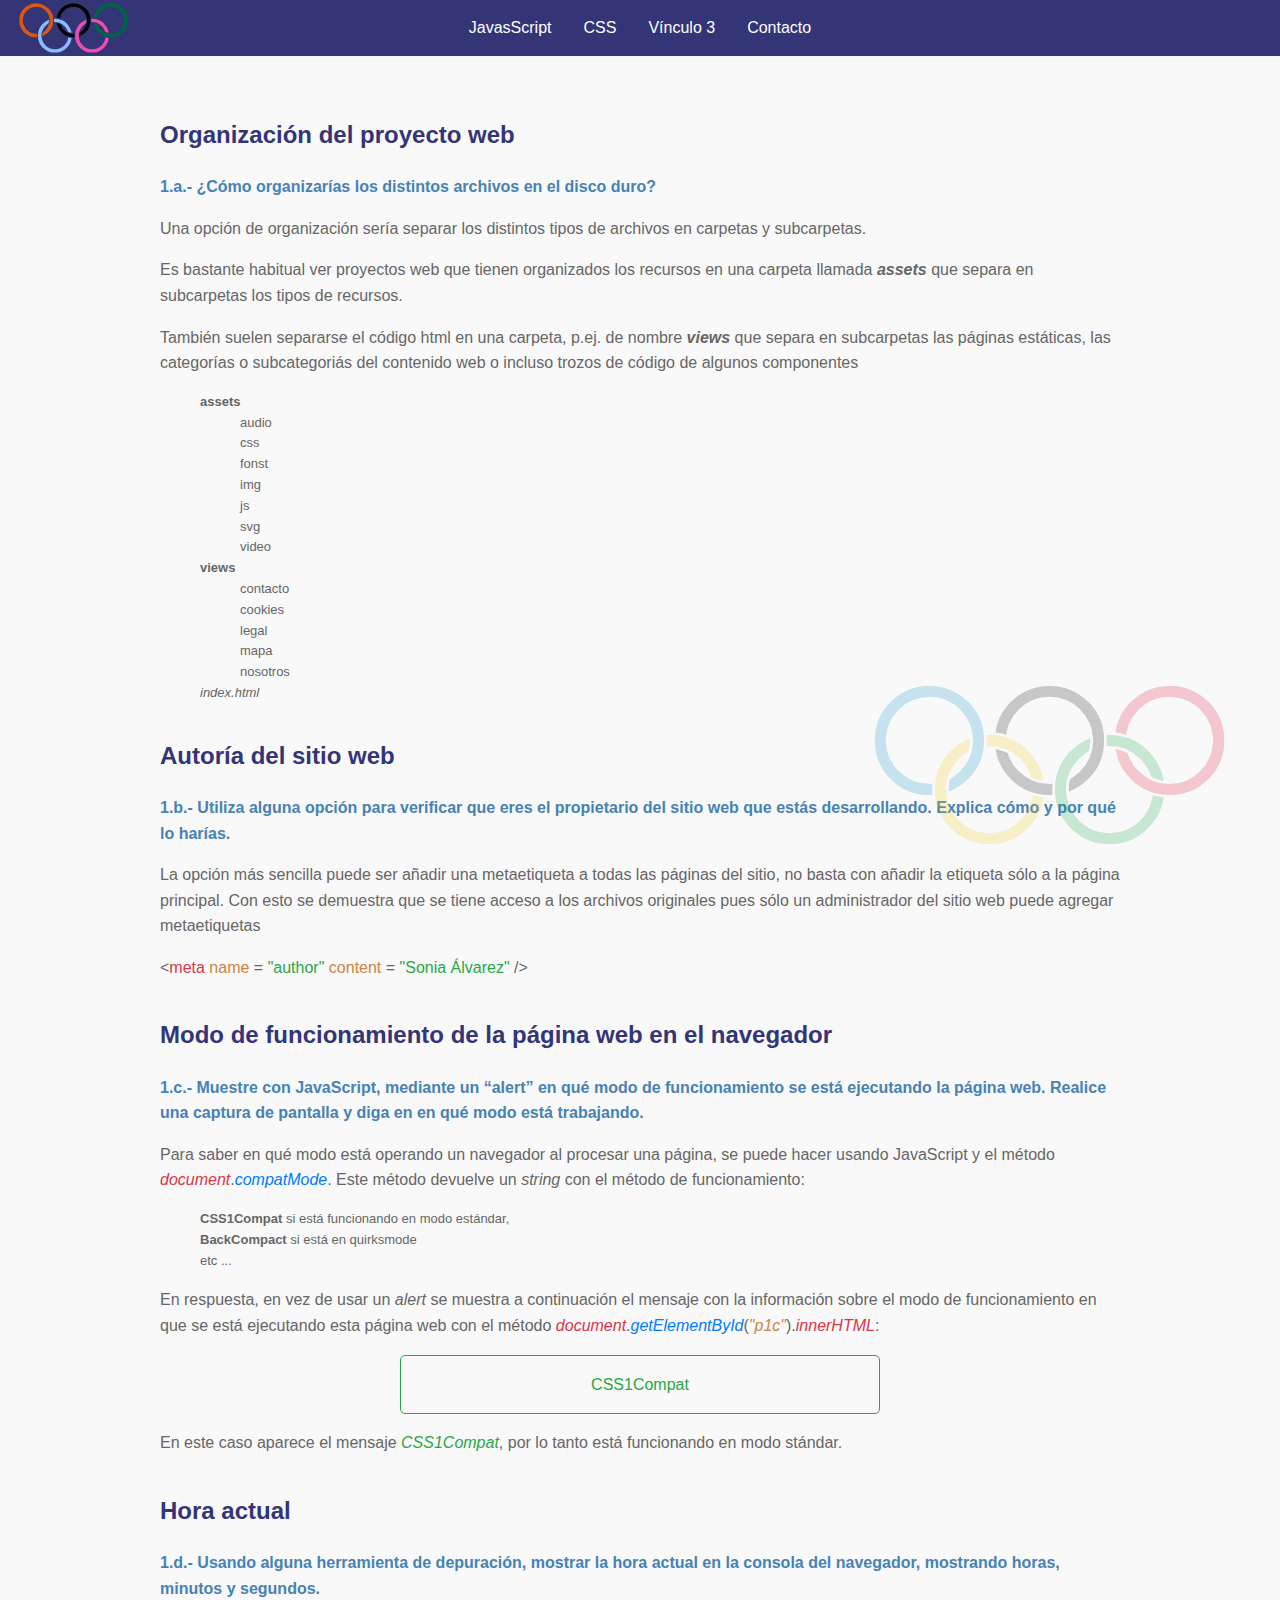
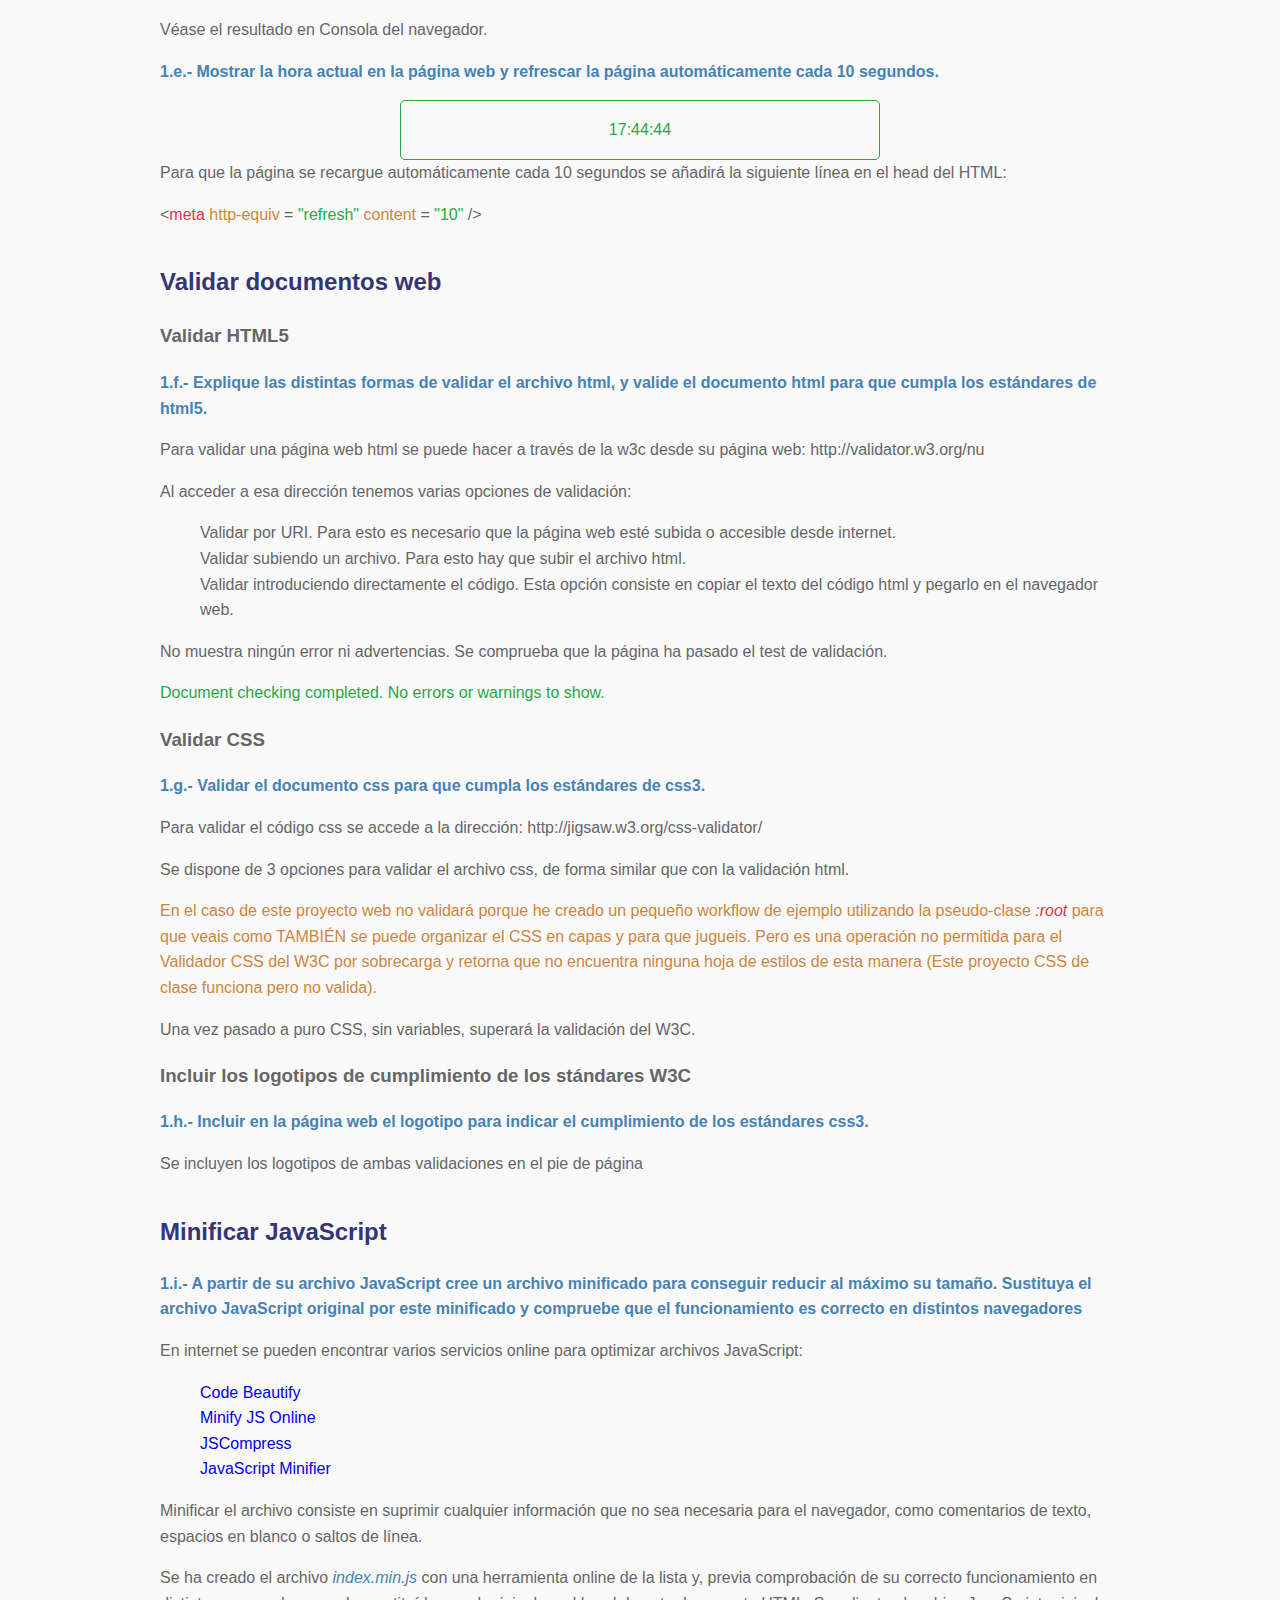
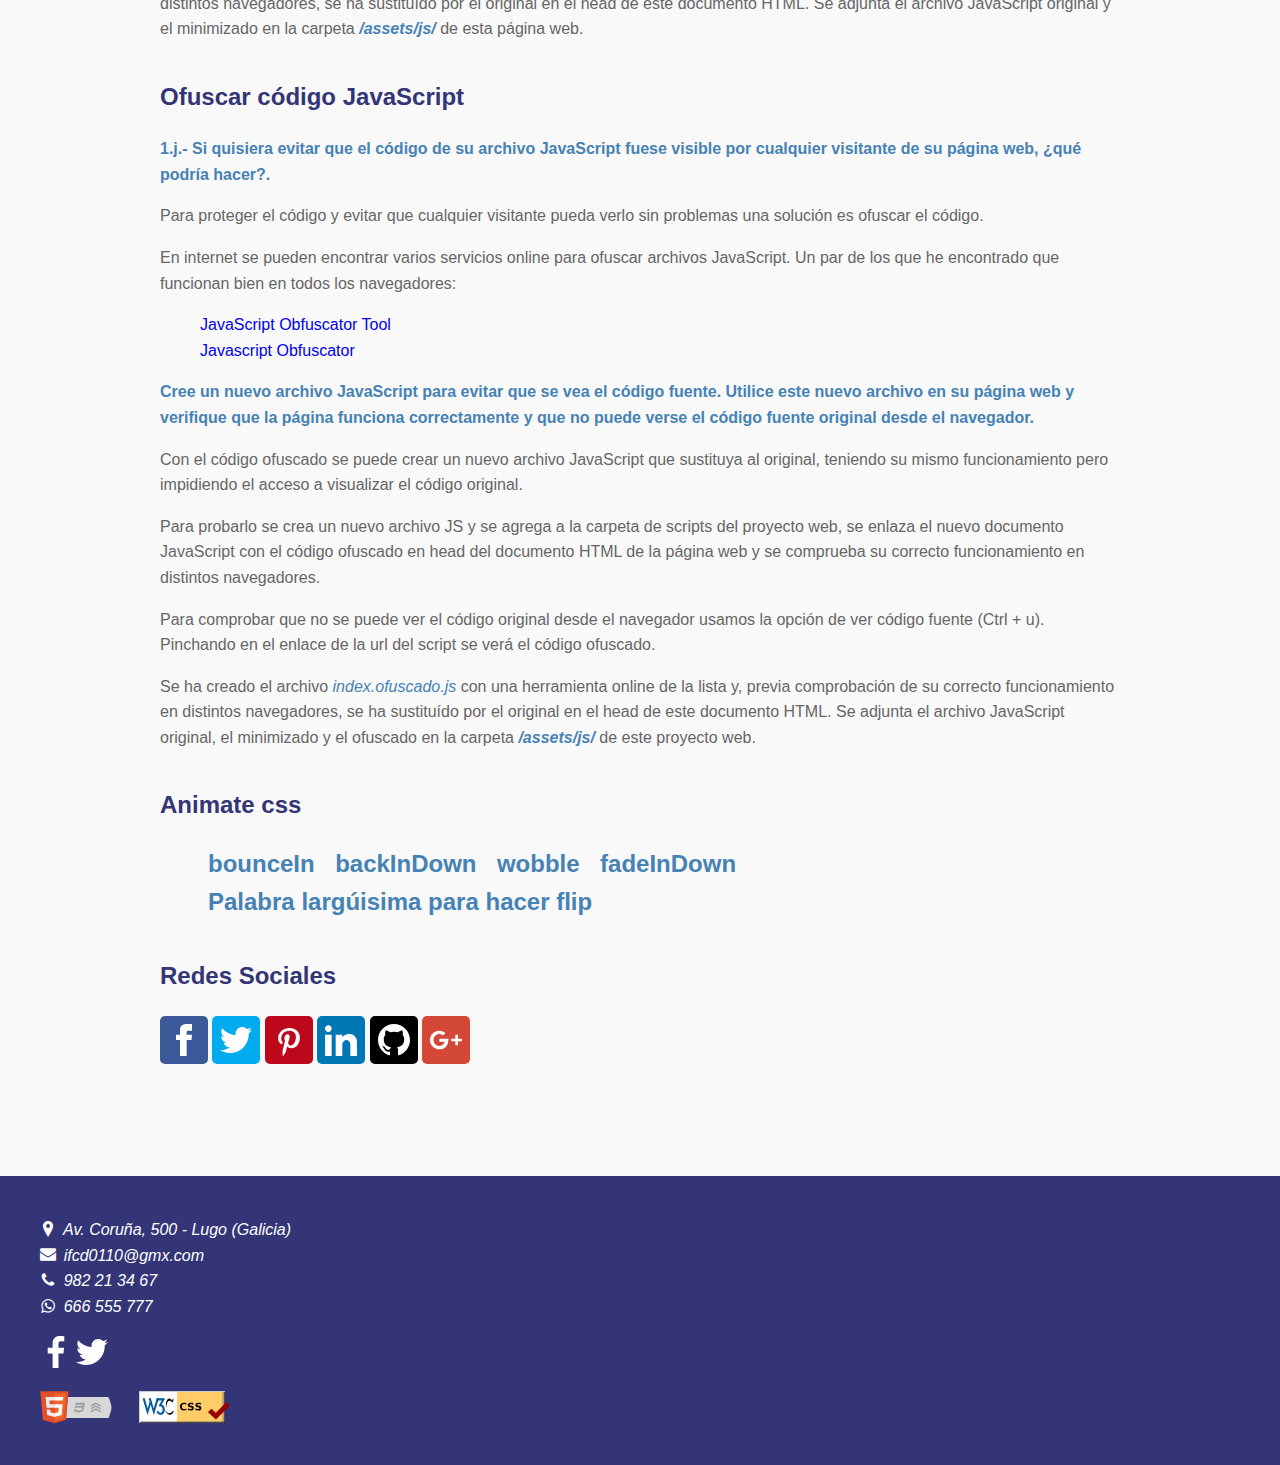
==== commit 71312edb: "Otro enlace roto" ====
--- a/index.html
+++ b/index.html
@@ -70,7 +70,7 @@
                 </ul>
             </li>
             <li>
-                <a href="#">Vínculo 3</a>
+                <a href="pages/css/vinculo3.html">Vínculo 3</a>
             </li>
             <li>
                 <a href="pepe/contacto.html">Contacto</a>
